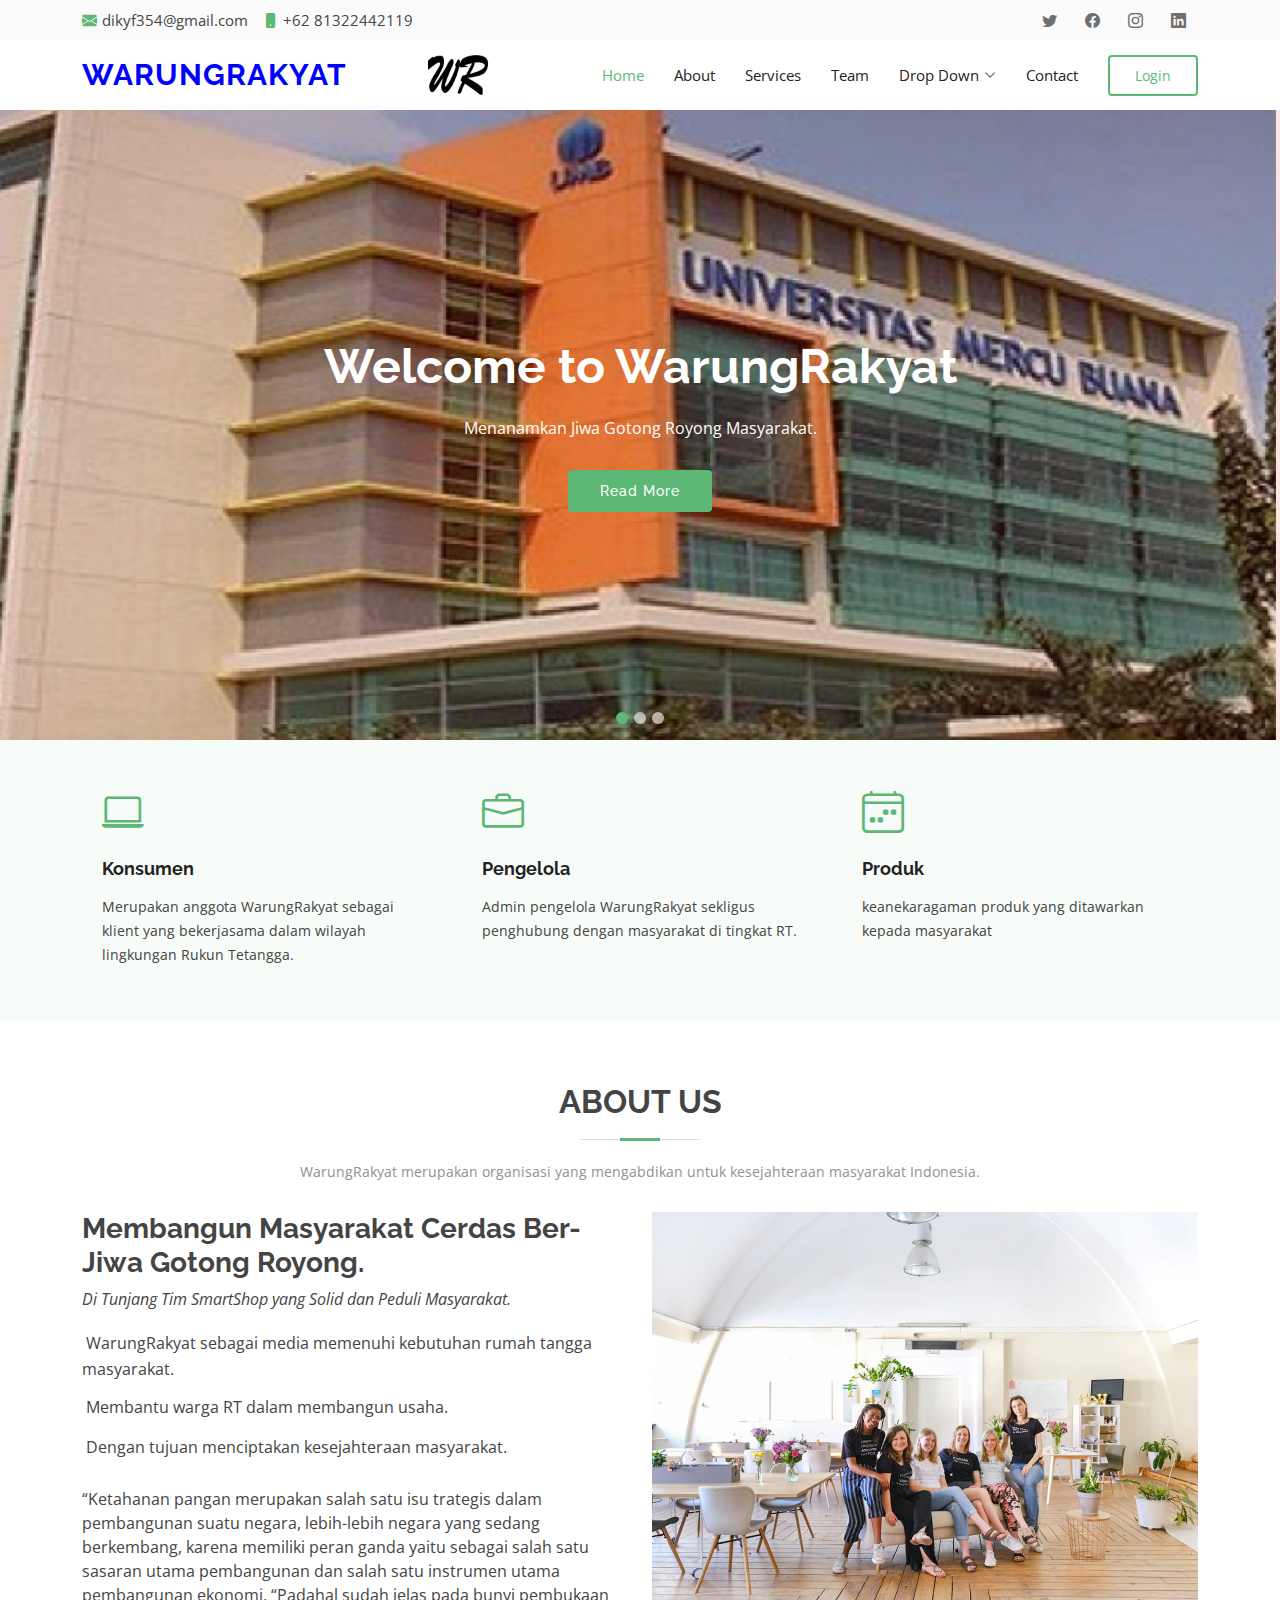
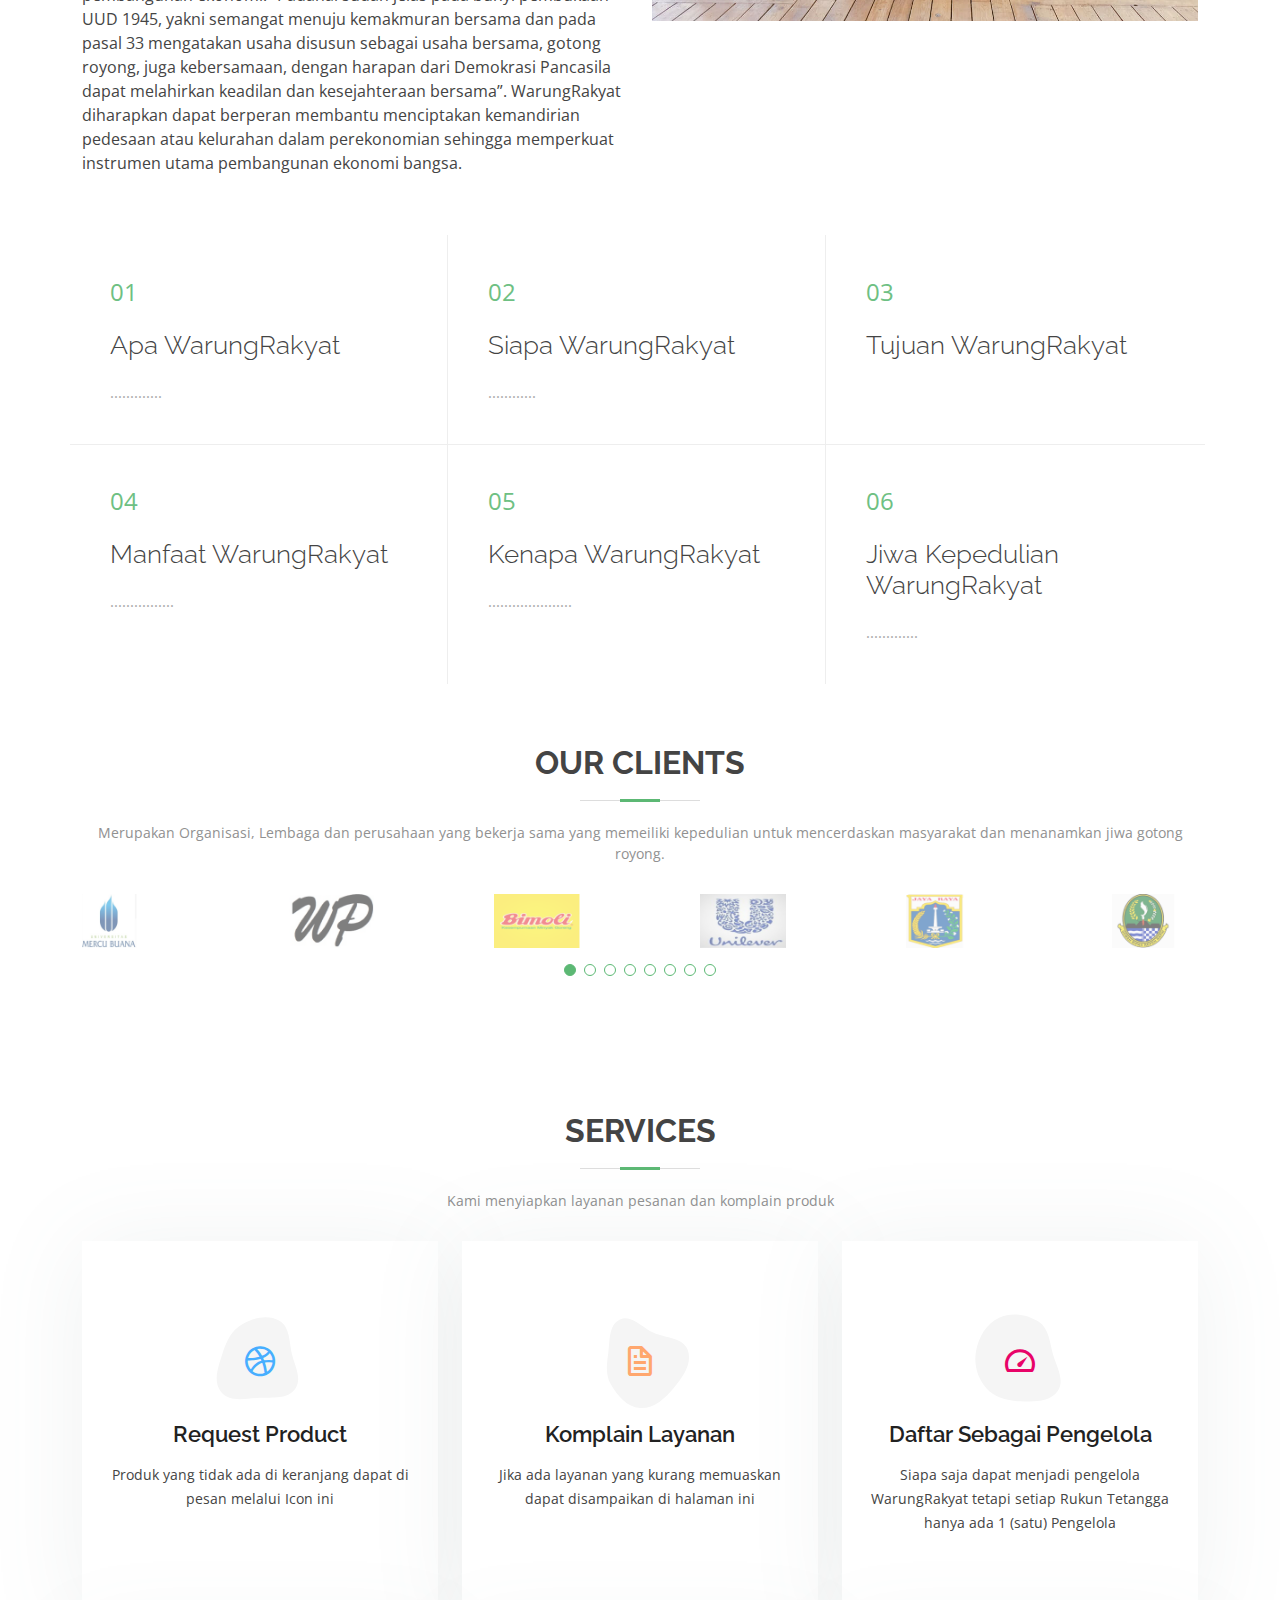
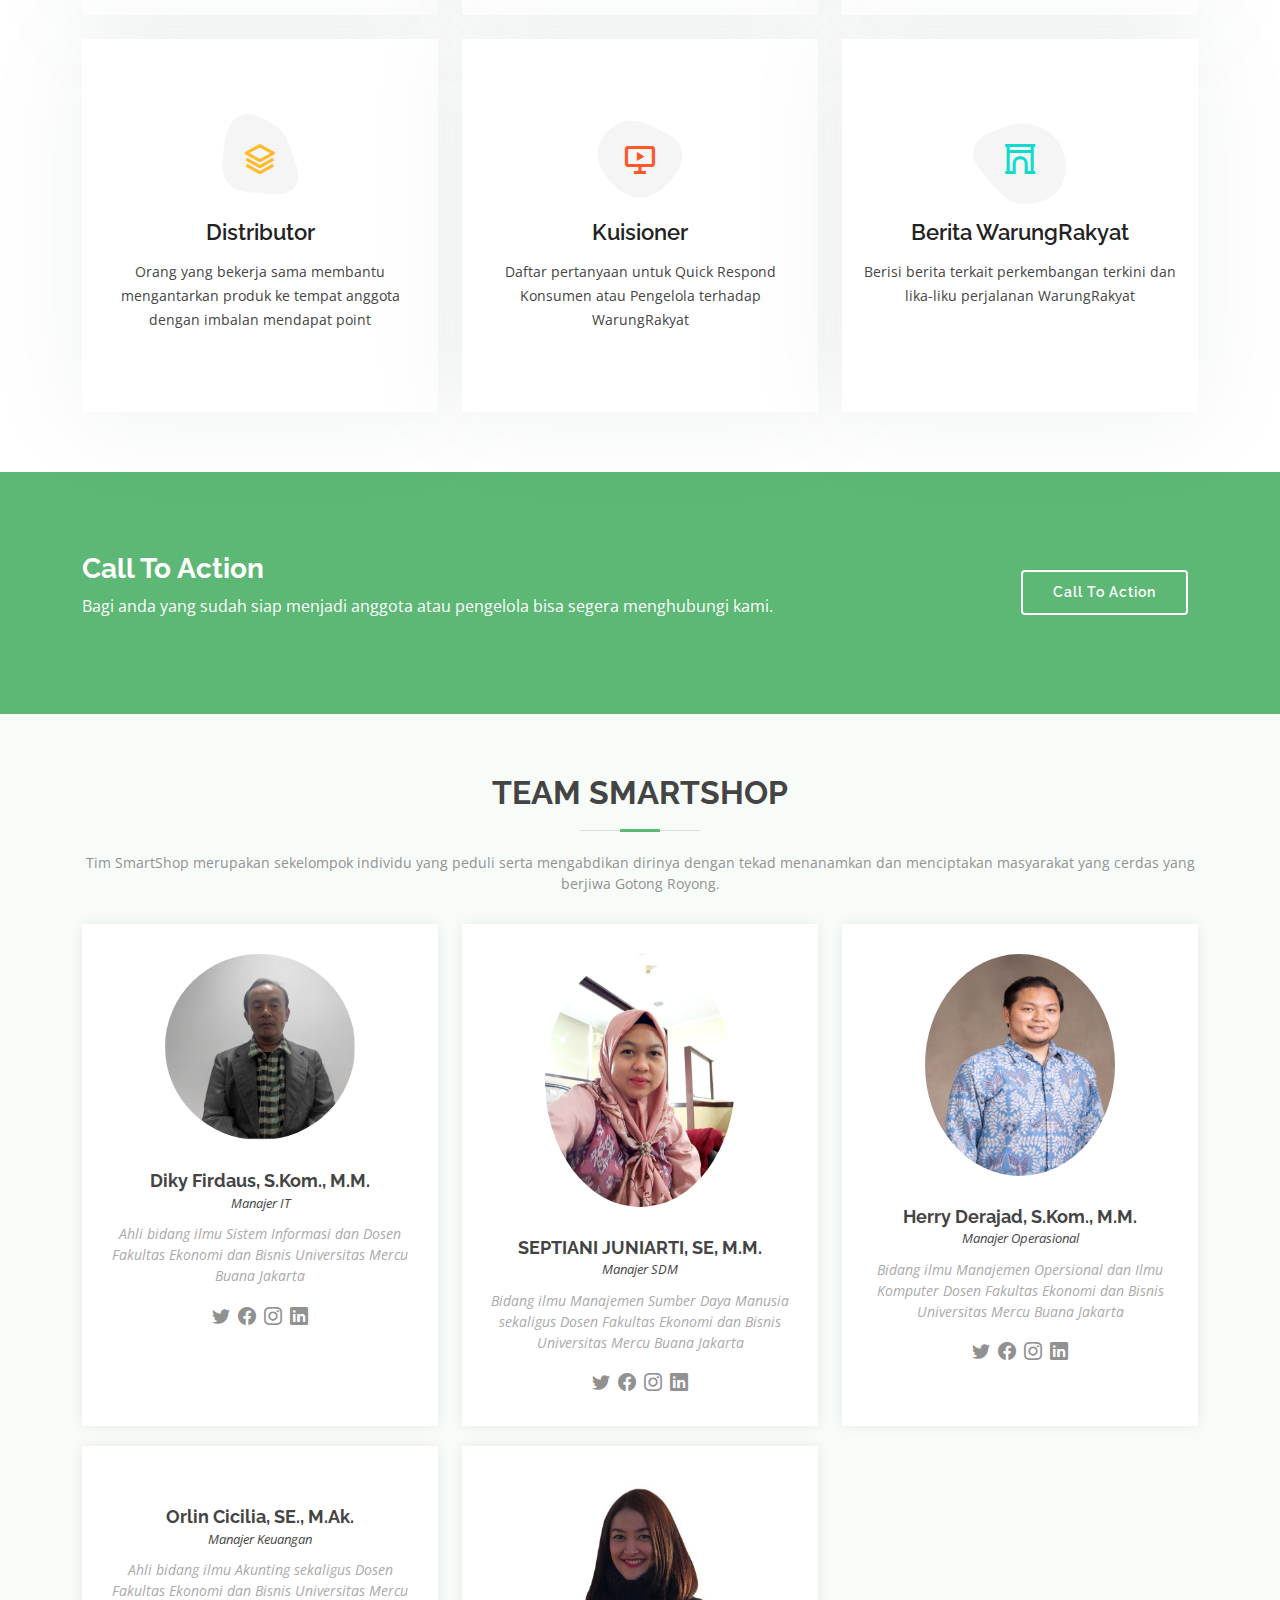
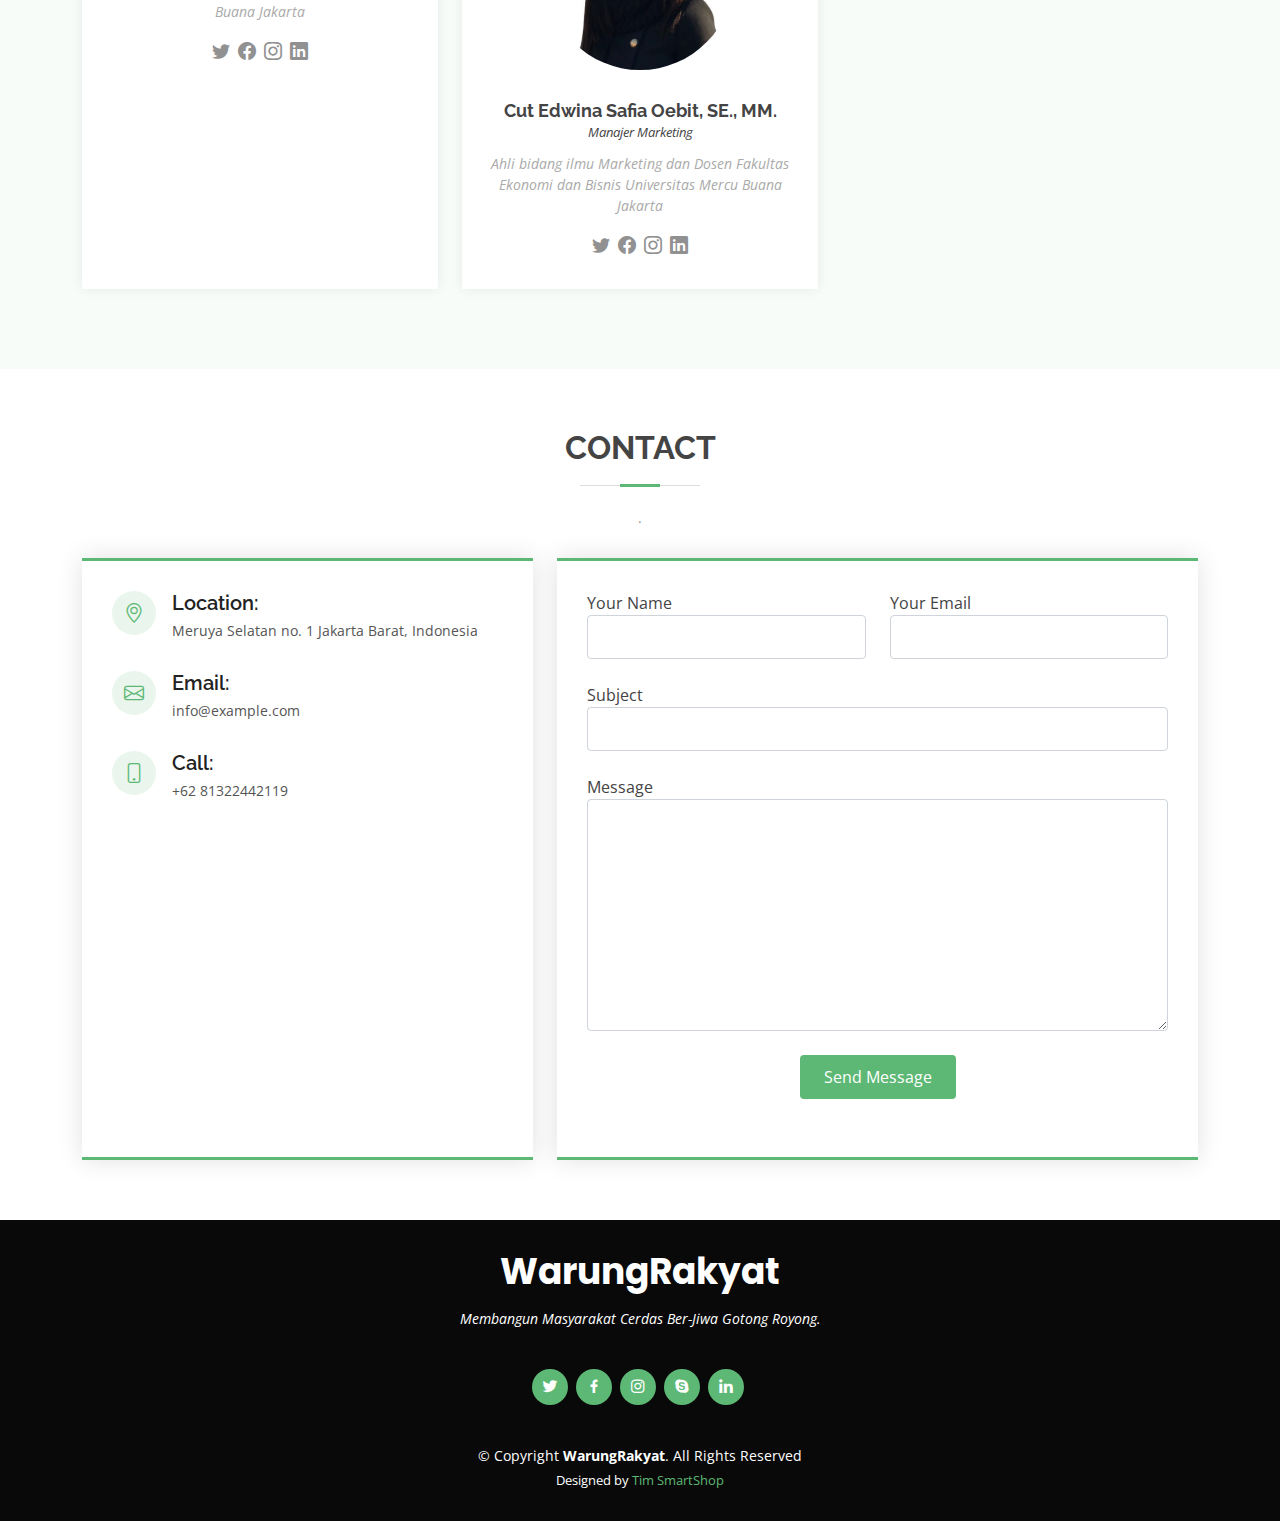
==== index.html @ f6eacdf5 "first commit" ====
<!DOCTYPE html>
<html lang="en">

<head>
  <meta charset="utf-8">
  <meta content="width=device-width, initial-scale=1.0" name="viewport">

  <title>WarungRakyat Bootstrap Template - Index</title>
  <meta content="" name="description">
  <meta content="" name="keywords">

  <!-- Favicons -->
  <link href="assets/img/logowr1.png" rel="icon">
  <link href="assets/img/apple-touch-icon.png" rel="apple-touch-icon">

  <!-- Google Fonts -->
  <link href="https://fonts.googleapis.com/css?family=Open+Sans:300,300i,400,400i,600,600i,700,700i|Raleway:300,300i,400,400i,500,500i,600,600i,700,700i|Poppins:300,300i,400,400i,500,500i,600,600i,700,700i" rel="stylesheet">

  <!-- Vendor CSS Files -->
  <link href="assets/vendor/animate.css/animate.min.css" rel="stylesheet">
  <link href="assets/vendor/bootstrap/css/bootstrap.min.css" rel="stylesheet">
  <link href="assets/vendor/bootstrap-icons/bootstrap-icons.css" rel="stylesheet">
  <link href="assets/vendor/boxicons/css/boxicons.min.css" rel="stylesheet">
  <link href="assets/vendor/glightbox/css/glightbox.min.css" rel="stylesheet">
  <link href="assets/vendor/swiper/swiper-bundle.min.css" rel="stylesheet">

  <!-- Template Main CSS File -->
  <link href="assets/css/style.css" rel="stylesheet">

  
</head>

<body>

  <!-- ======= Top Bar ======= -->
  <section id="topbar" class="d-flex align-items-center">
    <div class="container d-flex justify-content-center justify-content-md-between">
      <div class="contact-info d-flex align-items-center">
        <i class="bi bi-envelope-fill"></i><a href="mailto:contact@example.com">dikyf354@gmail.com</a>
        <i class="bi bi-phone-fill phone-icon"></i> +62 81322442119
      </div>
      <div class="social-links d-none d-md-block">
        <a href="#" class="twitter"><i class="bi bi-twitter"></i></a>
        <a href="#" class="facebook"><i class="bi bi-facebook"></i></a>
        <a href="#" class="instagram"><i class="bi bi-instagram"></i></a>
        <a href="#" class="linkedin"><i class="bi bi-linkedin"></i></i></a>
      </div>
    </div>
  </section>

  <!-- ======= Header ======= -->
  <header id="header" class="d-flex align-items-center">
    <div class="container d-flex align-items-center">

      <h1 class="logo me-auto"><a href="index.html">WarungRakyat</a></h1>
      <!-- Uncomment below if you prefer to use an image logo -->
      <a href="index.html" class="logo me-auto"><img src="assets/img/logowr1.png" alt="" class="img-fluid"></a>

      <nav id="navbar" class="navbar">
        <ul>
          <li><a class="nav-link scrollto active" href="#hero">Home</a></li>
          <li><a class="nav-link scrollto" href="#about">About</a></li>
          <li><a class="nav-link scrollto" href="#services">Services</a></li>
          
          <li><a class="nav-link scrollto" href="#team">Team</a></li>
          <li class="dropdown"><a href="#"><span>Drop Down</span> <i class="bi bi-chevron-down"></i></a>
            <ul>
              <li><a href="#">Drop Down 1</a></li>
              <li class="dropdown"><a href="#"><span>Deep Drop Down</span> <i class="bi bi-chevron-right"></i></a>
                <ul>
                  <li><a href="#">Deep Drop Down 1</a></li>
                  <li><a href="#">Deep Drop Down 2</a></li>
                  <li><a href="#">Deep Drop Down 3</a></li>
                  <li><a href="#">Deep Drop Down 4</a></li>
                  <li><a href="#">Deep Drop Down 5</a></li>
                </ul>
              </li>
              <li><a href="#">Drop Down 2</a></li>
              <li><a href="#">Drop Down 3</a></li>
              <li><a href="#">Drop Down 4</a></li>
            </ul>
          </li>
          <li><a class="nav-link scrollto" href="#contact">Contact</a></li>
          <li><a class="getstarted scrollto" href="login.php">Login</a></li>
        </ul>
        <i class="bi bi-list mobile-nav-toggle"></i>
      </nav><!-- .navbar -->

    </div>
  </header><!-- End Header -->

  <!-- ======= Hero Section ======= -->
  <section id="hero">
    <div id="heroCarousel" data-bs-interval="5000" class="carousel slide carousel-fade" data-bs-ride="carousel">

      <ol class="carousel-indicators" id="hero-carousel-indicators"></ol>

      <div class="carousel-inner" role="listbox">

        <!-- Slide 1 -->
        <div class="carousel-item active" style="background-image: url(assets/img/slide/umb.jpg)">
          <div class="carousel-container">
            <div class="container">
              <h2 class="animate__animated animate__fadeInDown">Welcome to <span>WarungRakyat</span></h2>
              <p class="animate__animated animate__fadeInUp">Menanamkan Jiwa Gotong Royong Masyarakat.</p>
              <a href="#about" class="btn-get-started animate__animated animate__fadeInUp scrollto">Read More</a>
            </div>
          </div>
        </div>

        <!-- Slide 2 -->
        <div class="carousel-item" style="background-image: url(assets/img/slide/slide-2.jpg)">
          <div class="carousel-container">
            <div class="container">
              <h2 class="animate__animated animate__fadeInDown">WarungRakyat</h2>
              <p class="animate__animated animate__fadeInUp">Membangun Ekonomi Kerakyatan Terpimpin.</p>
              <a href="#about" class="btn-get-started animate__animated animate__fadeInUp scrollto">Read More</a>
            </div>
          </div>
        </div>

        <!-- Slide 3 -->
        <div class="carousel-item" style="background-image: url(assets/img/slide/slide-3.jpg)">
          <div class="carousel-container">
            <div class="container">
              <h2 class="animate__animated animate__fadeInDown">TIM SmartShop </h2>
              <p class="animate__animated animate__fadeInUp">Kolaborasi Individu Peduli Masyarakat.</p>
              <a href="#about" class="btn-get-started animate__animated animate__fadeInUp scrollto">Read More</a>
            </div>
          </div>
        </div>

      </div>

      <a class="carousel-control-prev" href="#heroCarousel" role="button" data-bs-slide="prev">
        <span class="carousel-control-prev-icon bi bi-chevron-left" aria-hidden="true"></span>
      </a>

      <a class="carousel-control-next" href="#heroCarousel" role="button" data-bs-slide="next">
        <span class="carousel-control-next-icon bi bi-chevron-right" aria-hidden="true"></span>
      </a>

    </div>
  </section><!-- End Hero -->

  <main id="main">

    <!-- ======= Featured Services Section ======= -->
    <section id="featured-services" class="featured-services section-bg">
      <div class="container">

        <div class="row no-gutters">
          <div class="col-lg-4 col-md-6">
            <div class="icon-box">
              <div class="icon"><i class="bi bi-laptop"></i></div>
              <h4 class="title"><a href="">Konsumen</a></h4>
              <p class="description">Merupakan anggota WarungRakyat sebagai klient yang bekerjasama dalam wilayah lingkungan Rukun Tetangga.</p>
            </div>
          </div>
          <div class="col-lg-4 col-md-6">
            <div class="icon-box">
              <div class="icon"><i class="bi bi-briefcase"></i></div>
              <h4 class="title"><a href="">Pengelola</a></h4>
              <p class="description"> Admin pengelola WarungRakyat sekligus penghubung dengan masyarakat di tingkat RT.</p>
            </div>
          </div>
          <div class="col-lg-4 col-md-6">
            <div class="icon-box">
              <div class="icon"><i class="bi bi-calendar4-week"></i></div>
              <h4 class="title"><a href="">Produk</a></h4>
              <p class="description">keanekaragaman produk yang ditawarkan kepada masyarakat </p>
            </div>
          </div>
        </div>

      </div>
    </section><!-- End Featured Services Section -->

    <!-- ======= About Us Section ======= -->
    <section id="about" class="about">
      <div class="container">

        <div class="section-title">
          <h2>About Us</h2>
          <p>WarungRakyat merupakan organisasi yang mengabdikan untuk kesejahteraan masyarakat Indonesia.</p>
        </div>

        <div class="row">
          <div class="col-lg-6 order-1 order-lg-2">
            <img src="assets/img/about.jpg" class="img-fluid" alt="">
          </div>
          <div class="col-lg-6 pt-4 pt-lg-0 order-2 order-lg-1 content">
            <h3>Membangun Masyarakat Cerdas Ber-Jiwa Gotong Royong.</h3>
            <p class="fst-italic">
            Di Tunjang Tim SmartShop yang Solid dan Peduli Masyarakat.
            </p>
            <ul>
              <li><i class="bi bi-check-circled"></i> WarungRakyat sebagai media memenuhi kebutuhan rumah tangga masyarakat.</li>
              <li><i class="bi bi-check-circled"></i> Membantu warga RT dalam membangun usaha.</li>
              <li><i class="bi bi-check-circled"></i> Dengan tujuan menciptakan kesejahteraan masyarakat.</li>
            </ul>
            <p>
              “Ketahanan pangan merupakan salah satu isu trategis dalam pembangunan suatu negara, lebih-lebih negara yang sedang berkembang, karena memiliki peran ganda yaitu sebagai salah satu sasaran utama pembangunan dan salah satu instrumen utama pembangunan ekonomi. “Padahal sudah jelas pada bunyi pembukaan UUD 1945, yakni semangat menuju kemakmuran bersama dan pada pasal 33 mengatakan usaha disusun sebagai usaha bersama, gotong royong, juga kebersamaan, dengan harapan dari Demokrasi Pancasila dapat melahirkan keadilan dan kesejahteraan bersama”. 
 WarungRakyat diharapkan dapat berperan membantu menciptakan kemandirian pedesaan atau kelurahan dalam perekonomian sehingga memperkuat instrumen utama pembangunan ekonomi bangsa. 
            </p>
          </div>
        </div>

      </div>
    </section><!-- End About Us Section -->

    <!-- ======= Why Us Section ======= -->
    <section id="why-us" class="why-us">
      <div class="container">

        <div class="row no-gutters">

          <div class="col-lg-4 col-md-6 content-item">
            <span>01</span>
            <h4>Apa WarungRakyat</h4>
            <p>.............</p>
          </div>

          <div class="col-lg-4 col-md-6 content-item">
            <span>02</span>
            <h4>Siapa WarungRakyat</h4>
            <p>............</p>
          </div>

          <div class="col-lg-4 col-md-6 content-item">
            <span>03</span>
            <h4>Tujuan WarungRakyat</h4>
            <p></p>
          </div>

          <div class="col-lg-4 col-md-6 content-item">
            <span>04</span>
            <h4>Manfaat WarungRakyat</h4>
            <p>................</p>
          </div>

          <div class="col-lg-4 col-md-6 content-item">
            <span>05</span>
            <h4>Kenapa WarungRakyat</h4>
            <p>.....................</p>
          </div>

          <div class="col-lg-4 col-md-6 content-item">
            <span>06</span>
            <h4>Jiwa Kepedulian WarungRakyat</h4>
            <p>.............</p>
          </div>

        </div>

      </div>
    </section><!-- End Why Us Section -->

    <!-- ======= Our Clients Section ======= -->
    <section id="clients" class="clients">
      <div class="container">

        <div class="section-title">
          <h2>Our Clients</h2>
          <p>Merupakan Organisasi, Lembaga dan perusahaan yang bekerja sama yang memeiliki kepedulian untuk mencerdaskan masyarakat dan menanamkan jiwa gotong royong.</p>
        </div>

        <div class="clients-slider swiper">
          <div class="swiper-wrapper align-items-center">
            <div class="swiper-slide"><img src="assets/img/clients/umb.png" class="img-fluid" alt=""></div>
            <div class="swiper-slide"><img src="assets/img/clients/logowp1.png" class="img-fluid" alt=""></div>
            <div class="swiper-slide"><img src="assets/img/clients/bimoli.png" class="img-fluid" alt=""></div>
            <div class="swiper-slide"><img src="assets/img/clients/unilever.png" class="img-fluid" alt=""></div>
            <div class="swiper-slide"><img src="assets/img/clients/dki.png" class="img-fluid" alt=""></div>
            <div class="swiper-slide"><img src="assets/img/clients/jabar.png" class="img-fluid" alt=""></div>
            <div class="swiper-slide"><img src="assets/img/clients/wing.png" class="img-fluid" alt=""></div>
            <div class="swiper-slide"><img src="assets/img/clients/client-8.png" class="img-fluid" alt=""></div>
          </div>
          <div class="swiper-pagination"></div>
        </div>

      </div>
    </section><!-- End Our Clients Section -->

    <!-- ======= Services Section ======= -->
    <section id="services" class="services">
      <div class="container">

        <div class="section-title">
          <h2>Services</h2>
          <p>Kami menyiapkan layanan pesanan dan komplain produk</p>
        </div>

        <div class="row">
          <div class="col-lg-4 col-md-6 d-flex align-items-stretch" data-aos="zoom-in" data-aos-delay="100">
            <div class="icon-box iconbox-blue">
              <div class="icon">
                <svg width="100" height="100" viewBox="0 0 600 600" xmlns="http://www.w3.org/2000/svg">
                  <path stroke="none" stroke-width="0" fill="#f5f5f5" d="M300,521.0016835830174C376.1290562159157,517.8887921683347,466.0731472004068,529.7835943286574,510.70327084640275,468.03025145048787C554.3714126377745,407.6079735673963,508.03601936045806,328.9844924480964,491.2728898941984,256.3432110539036C474.5976632858925,184.082847569629,479.9380746630129,96.60480741107993,416.23090153303,58.64404602377083C348.86323505073057,18.502131276798302,261.93793281208167,40.57373210992963,193.5410806939664,78.93577620505333C130.42746243093433,114.334589627462,98.30271207620316,179.96522072025542,76.75703585869454,249.04625023123273C51.97151888228291,328.5150500222984,13.704378332031375,421.85034740162234,66.52175969318436,486.19268352777647C119.04800174914682,550.1803526380478,217.28368757567262,524.383925680826,300,521.0016835830174"></path>
                </svg>
                <i class="bx bxl-dribbble"></i>
              </div>
              <h4><a href="">Request Product</a></h4>
              <p>Produk yang tidak ada di keranjang dapat di pesan melalui Icon ini</p>
            </div>
          </div>

          <div class="col-lg-4 col-md-6 d-flex align-items-stretch mt-4 mt-md-0" data-aos="zoom-in" data-aos-delay="200">
            <div class="icon-box iconbox-orange ">
              <div class="icon">
                <svg width="100" height="100" viewBox="0 0 600 600" xmlns="http://www.w3.org/2000/svg">
                  <path stroke="none" stroke-width="0" fill="#f5f5f5" d="M300,582.0697525312426C382.5290701553225,586.8405444964366,449.9789794690241,525.3245884688669,502.5850820975895,461.55621195738473C556.606425686781,396.0723002908107,615.8543463187945,314.28637112970534,586.6730223649479,234.56875336149918C558.9533121215079,158.8439757836574,454.9685369536778,164.00468322053177,381.49747125262974,130.76875717737553C312.15926192815925,99.40240125094834,248.97055460311594,18.661163978235184,179.8680185752513,50.54337015887873C110.5421016452524,82.52863877960104,119.82277516462835,180.83849132639028,109.12597500060166,256.43424936330496C100.08760227029461,320.3096726198365,92.17705696193138,384.0621239912766,124.79988738764834,439.7174275375508C164.83382741302287,508.01625554203684,220.96474134820875,577.5009287672846,300,582.0697525312426"></path>
                </svg>
                <i class="bx bx-file"></i>
              </div>
              <h4><a href="">Komplain Layanan</a></h4>
              <p>Jika ada layanan yang kurang memuaskan dapat disampaikan di halaman ini</p>
            </div>
          </div>

          <div class="col-lg-4 col-md-6 d-flex align-items-stretch mt-4 mt-lg-0" data-aos="zoom-in" data-aos-delay="300">
            <div class="icon-box iconbox-pink">
              <div class="icon">
                <svg width="100" height="100" viewBox="0 0 600 600" xmlns="http://www.w3.org/2000/svg">
                  <path stroke="none" stroke-width="0" fill="#f5f5f5" d="M300,541.5067337569781C382.14930387511276,545.0595476570109,479.8736841581634,548.3450877840088,526.4010558755058,480.5488172755941C571.5218469581645,414.80211281144784,517.5187510058486,332.0715597781072,496.52539010469104,255.14436215662573C477.37192572678356,184.95920475031193,473.57363656557914,105.61284051026155,413.0603344069578,65.22779650032875C343.27470386102294,18.654635553484475,251.2091493199835,5.337323636656869,175.0934190732945,40.62881213300186C97.87086631185822,76.43348514350839,51.98124368387456,156.15599469081315,36.44837278890362,239.84606092416172C21.716077023791087,319.22268207091537,43.775223500013084,401.1760424656574,96.891909868211,461.97329694683043C147.22146801428983,519.5804099606455,223.5754009179313,538.201503339737,300,541.5067337569781"></path>
                </svg>
                <i class="bx bx-tachometer"></i>
              </div>
              <h4><a href="">Daftar Sebagai Pengelola</a></h4>
              <p>Siapa saja dapat menjadi pengelola WarungRakyat tetapi setiap Rukun Tetangga hanya ada 1 (satu) Pengelola</p>
            </div>
          </div>

          <div class="col-lg-4 col-md-6 d-flex align-items-stretch mt-4" data-aos="zoom-in" data-aos-delay="100">
            <div class="icon-box iconbox-yellow">
              <div class="icon">
                <svg width="100" height="100" viewBox="0 0 600 600" xmlns="http://www.w3.org/2000/svg">
                  <path stroke="none" stroke-width="0" fill="#f5f5f5" d="M300,503.46388370962813C374.79870501325706,506.71871716319447,464.8034551963731,527.1746412648533,510.4981551193396,467.86667711651364C555.9287308511215,408.9015244558933,512.6030010748507,327.5744911775523,490.211057578863,256.5855673507754C471.097692560561,195.9906835881958,447.69079081568157,138.11976852964426,395.19560036434837,102.3242989838813C329.3053358748298,57.3949838291264,248.02791733380457,8.279543830951368,175.87071277845988,42.242879143198664C103.41431057327972,76.34704239035025,93.79494320519305,170.9812938413882,81.28167332365135,250.07896920659033C70.17666984294237,320.27484674793965,64.84698225790005,396.69656628748305,111.28512138212992,450.4950937839243C156.20124167950087,502.5303643271138,231.32542653798444,500.4755392045468,300,503.46388370962813"></path>
                </svg>
                <i class="bx bx-layer"></i>
              </div>
              <h4><a href="">Distributor</a></h4>
              <p>Orang yang bekerja sama membantu mengantarkan produk ke tempat anggota dengan imbalan mendapat point</p>
            </div>
          </div>

          <div class="col-lg-4 col-md-6 d-flex align-items-stretch mt-4" data-aos="zoom-in" data-aos-delay="200">
            <div class="icon-box iconbox-red">
              <div class="icon">
                <svg width="100" height="100" viewBox="0 0 600 600" xmlns="http://www.w3.org/2000/svg">
                  <path stroke="none" stroke-width="0" fill="#f5f5f5" d="M300,532.3542879108572C369.38199826031484,532.3153073249985,429.10787420159085,491.63046689027357,474.5244479745417,439.17860296908856C522.8885846962883,383.3225815378663,569.1668002868075,314.3205725914397,550.7432151929288,242.7694973846089C532.6665558377875,172.5657663291529,456.2379748765914,142.6223662098291,390.3689995646985,112.34683881706744C326.66090330228417,83.06452184765237,258.84405631176094,53.51806209861945,193.32584062364296,78.48882559362697C121.61183558270385,105.82097193414197,62.805066853699245,167.19869350419734,48.57481801355237,242.6138429142374C34.843463184063346,315.3850353017275,76.69343916112496,383.4422959591041,125.22947124332185,439.3748458443577C170.7312796277747,491.8107796887764,230.57421082200815,532.3932930995766,300,532.3542879108572"></path>
                </svg>
                <i class="bx bx-slideshow"></i>
              </div>
              <h4><a href="">Kuisioner</a></h4>
              <p>Daftar pertanyaan untuk Quick Respond Konsumen atau Pengelola terhadap WarungRakyat</p>
            </div>
          </div>

          <div class="col-lg-4 col-md-6 d-flex align-items-stretch mt-4" data-aos="zoom-in" data-aos-delay="300">
            <div class="icon-box iconbox-teal">
              <div class="icon">
                <svg width="100" height="100" viewBox="0 0 600 600" xmlns="http://www.w3.org/2000/svg">
                  <path stroke="none" stroke-width="0" fill="#f5f5f5" d="M300,566.797414625762C385.7384707136149,576.1784315230908,478.7894351017131,552.8928747891023,531.9192734346935,484.94944893311C584.6109503024035,417.5663521118492,582.489472248146,322.67544863468447,553.9536738515405,242.03673114598146C529.1557734026468,171.96086150256528,465.24506316201064,127.66468636344209,395.9583748389544,100.7403814666027C334.2173773831606,76.7482773500951,269.4350130405921,84.62216499799875,207.1952322260088,107.2889140133804C132.92018162631612,134.33871894543012,41.79353780512637,160.00259165414826,22.644507872594943,236.69541883565114C3.319112789854554,314.0945973066697,72.72355303640163,379.243833228382,124.04198916343866,440.3218312028393C172.9286146004772,498.5055451809895,224.45579914871206,558.5317968840102,300,566.797414625762"></path>
                </svg>
                <i class="bx bx-arch"></i>
              </div>
              <h4><a href="">Berita WarungRakyat</a></h4>
              <p>Berisi berita terkait perkembangan terkini dan lika-liku perjalanan WarungRakyat</p>
            </div>
          </div>

        </div>

      </div>
    </section><!-- End Services Section -->

    <!-- ======= Cta Section ======= -->
    <section id="cta" class="cta">
      <div class="container">

        <div class="row">
          <div class="col-lg-9 text-center text-lg-start">
            <h3>Call To Action</h3>
            <p> Bagi anda yang sudah siap menjadi anggota atau pengelola bisa segera menghubungi kami.</p>
          </div>
          <div class="col-lg-3 cta-btn-container text-center">
            <a class="cta-btn align-middle" href="#">Call To Action</a>
          </div>
        </div>

      </div>
    </section><!-- End Cta Section -->

   

    <!-- ======= Team Section ======= -->
    <section id="team" class="team section-bg">
      <div class="container">

        <div class="section-title">
          <h2>Team SmartShop</h2>
          <p>Tim SmartShop merupakan sekelompok individu yang peduli serta mengabdikan dirinya dengan tekad menanamkan dan menciptakan masyarakat yang cerdas yang berjiwa Gotong Royong.</p>
        </div>
		<div class="row">
        <div class="col-lg-4 col-md-6 d-flex align-items-stretch">
            <div class="member">
              <img src="assets/img/team/diky.jpg" alt="">
              <h4>Diky Firdaus, S.Kom., M.M.</h4>
              <span>Manajer IT</span>
              <p>
               Ahli bidang ilmu Sistem Informasi dan Dosen Fakultas Ekonomi dan Bisnis Universitas Mercu Buana Jakarta
              </p>
              <div class="social">
                <a href=""><i class="bi bi-twitter"></i></a>
                <a href=""><i class="bi bi-facebook"></i></a>
                <a href=""><i class="bi bi-instagram"></i></a>
                <a href=""><i class="bi bi-linkedin"></i></a>
              </div>
            </div>
          </div>
		  
		
          <div class="col-lg-4 col-md-6 d-flex align-items-stretch">
            <div class="member">
              <img src="assets/img/team/septi.jpg" alt="">
              <h4>SEPTIANI JUNIARTI, SE, M.M. </h4>
              <span>Manajer SDM</span>
              <p>
                Bidang ilmu Manajemen Sumber Daya Manusia sekaligus Dosen Fakultas Ekonomi dan Bisnis Universitas Mercu Buana Jakarta
              </p>
              <div class="social">
                <a href=""><i class="bi bi-twitter"></i></a>
                <a href=""><i class="bi bi-facebook"></i></a>
                <a href=""><i class="bi bi-instagram"></i></a>
                <a href=""><i class="bi bi-linkedin"></i></a>
              </div>
            </div>
          </div>

          <div class="col-lg-4 col-md-6 d-flex align-items-stretch">
            <div class="member">
              <img src="assets/img/team/hery.jpg" alt="">
              <h4>Herry Derajad, S.Kom., M.M.</h4>
              <span>Manajer Operasional</span>
              <p>
                Bidang ilmu Manajemen Opersional dan Ilmu Komputer Dosen Fakultas Ekonomi dan Bisnis Universitas Mercu Buana Jakarta
              </p>
              <div class="social">
                <a href=""><i class="bi bi-twitter"></i></a>
                <a href=""><i class="bi bi-facebook"></i></a>
                <a href=""><i class="bi bi-instagram"></i></a>
                <a href=""><i class="bi bi-linkedin"></i></a>
              </div>
            </div>
          </div>

          <div class="col-lg-4 col-md-6 d-flex align-items-stretch">
            <div class="member">
              <img src="assets/img/team/orlin.jpg" alt="">
              <h4>Orlin Cicilia, SE., M.Ak.</h4>
              <span>Manajer Keuangan</span>
              <p>
               Ahli bidang ilmu Akunting sekaligus Dosen Fakultas Ekonomi dan Bisnis Universitas Mercu Buana Jakarta
              </p>
              <div class="social">
                <a href=""><i class="bi bi-twitter"></i></a>
                <a href=""><i class="bi bi-facebook"></i></a>
                <a href=""><i class="bi bi-instagram"></i></a>
                <a href=""><i class="bi bi-linkedin"></i></a>
              </div>
            </div>
          </div>
		  
		  <div class="col-lg-4 col-md-6 d-flex align-items-stretch">
            <div class="member">
              <img src="assets/img/team/cut.jpg" alt="">
              <h4>Cut Edwina Safia Oebit, SE., MM.</h4>
              <span>Manajer Marketing</span>
              <p>
               Ahli bidang ilmu Marketing dan Dosen Fakultas Ekonomi dan Bisnis Universitas Mercu Buana Jakarta
              </p>
              <div class="social">
                <a href=""><i class="bi bi-twitter"></i></a>
                <a href=""><i class="bi bi-facebook"></i></a>
                <a href=""><i class="bi bi-instagram"></i></a>
                <a href=""><i class="bi bi-linkedin"></i></a>
              </div>
            </div>
          </div>

        </div>

      </div>
    </section><!-- End Team Section -->

    <!-- ======= Contact Section ======= -->
    <section id="contact" class="contact">
      <div class="container">

        <div class="section-title">
          <h2>Contact</h2>
          <p>.</p>
        </div>

        <div class="row">

          <div class="col-lg-5 d-flex align-items-stretch">
            <div class="info">
              <div class="address">
                <i class="bi bi-geo-alt"></i>
                <h4>Location:</h4>
                <p>Meruya Selatan no. 1 Jakarta Barat, Indonesia</p>
              </div>

              <div class="email">
                <i class="bi bi-envelope"></i>
                <h4>Email:</h4>
                <p>info@example.com</p>
              </div>

              <div class="phone">
                <i class="bi bi-phone"></i>
                <h4>Call:</h4>
                <p>+62 81322442119</p>
              </div>

              <iframe src="https://www.google.com/maps/embed?pb=!1m14!1m8!1m3!1d12097.433213460943!2d-74.0062269!3d40.7101282!3m2!1i1024!2i768!4f13.1!3m3!1m2!1s0x0%3A0xb89d1fe6bc499443!2sDowntown+Conference+Center!5e0!3m2!1smk!2sbg!4v1539943755621" frameborder="0" style="border:0; width: 100%; height: 290px;" allowfullscreen></iframe>
            </div>

          </div>

          <div class="col-lg-7 mt-5 mt-lg-0 d-flex align-items-stretch">
            <form action="forms/contact.php" method="post" role="form" class="php-email-form">
              <div class="row">
                <div class="form-group col-md-6">
                  <label for="name">Your Name</label>
                  <input type="text" name="name" class="form-control" id="name" required>
                </div>
                <div class="form-group col-md-6 mt-3 mt-md-0">
                  <label for="name">Your Email</label>
                  <input type="email" class="form-control" name="email" id="email" required>
                </div>
              </div>
              <div class="form-group mt-3">
                <label for="name">Subject</label>
                <input type="text" class="form-control" name="subject" id="subject" required>
              </div>
              <div class="form-group mt-3">
                <label for="name">Message</label>
                <textarea class="form-control" name="message" rows="10" required></textarea>
              </div>
              <div class="my-3">
                <div class="loading">Loading</div>
                <div class="error-message"></div>
                <div class="sent-message">Your message has been sent. Thank you!</div>
              </div>
              <div class="text-center"><button type="submit">Send Message</button></div>
            </form>
          </div>

        </div>

      </div>
    </section><!-- End Contact Section -->

  </main><!-- End #main -->

  <!-- ======= Footer ======= -->
  <footer id="footer">
    <div class="container">
      <h3>WarungRakyat</h3>
      <p>Membangun Masyarakat Cerdas Ber-Jiwa Gotong Royong.</p>
      <div class="social-links">
        <a href="#" class="twitter"><i class="bx bxl-twitter"></i></a>
        <a href="#" class="facebook"><i class="bx bxl-facebook"></i></a>
        <a href="#" class="instagram"><i class="bx bxl-instagram"></i></a>
        <a href="#" class="google-plus"><i class="bx bxl-skype"></i></a>
        <a href="#" class="linkedin"><i class="bx bxl-linkedin"></i></a>
      </div>
      <div class="copyright">
        &copy; Copyright <strong><span>WarungRakyat</span></strong>. All Rights Reserved
      </div>
      <div class="credits">
        
        Designed by <a href="#team">Tim SmartShop</a>
      </div>
    </div>
  </footer><!-- End Footer -->

  <a href="#" class="back-to-top d-flex align-items-center justify-content-center"><i class="bi bi-arrow-up-short"></i></a>

  <!-- Vendor JS Files -->
  <script src="assets/vendor/bootstrap/js/bootstrap.bundle.min.js"></script>
  <script src="assets/vendor/glightbox/js/glightbox.min.js"></script>
  <script src="assets/vendor/isotope-layout/isotope.pkgd.min.js"></script>
  <script src="assets/vendor/swiper/swiper-bundle.min.js"></script>
  <script src="assets/vendor/php-email-form/validate.js"></script>

  <!-- Template Main JS File -->
  <script src="assets/js/main.js"></script>

</body>

</html>
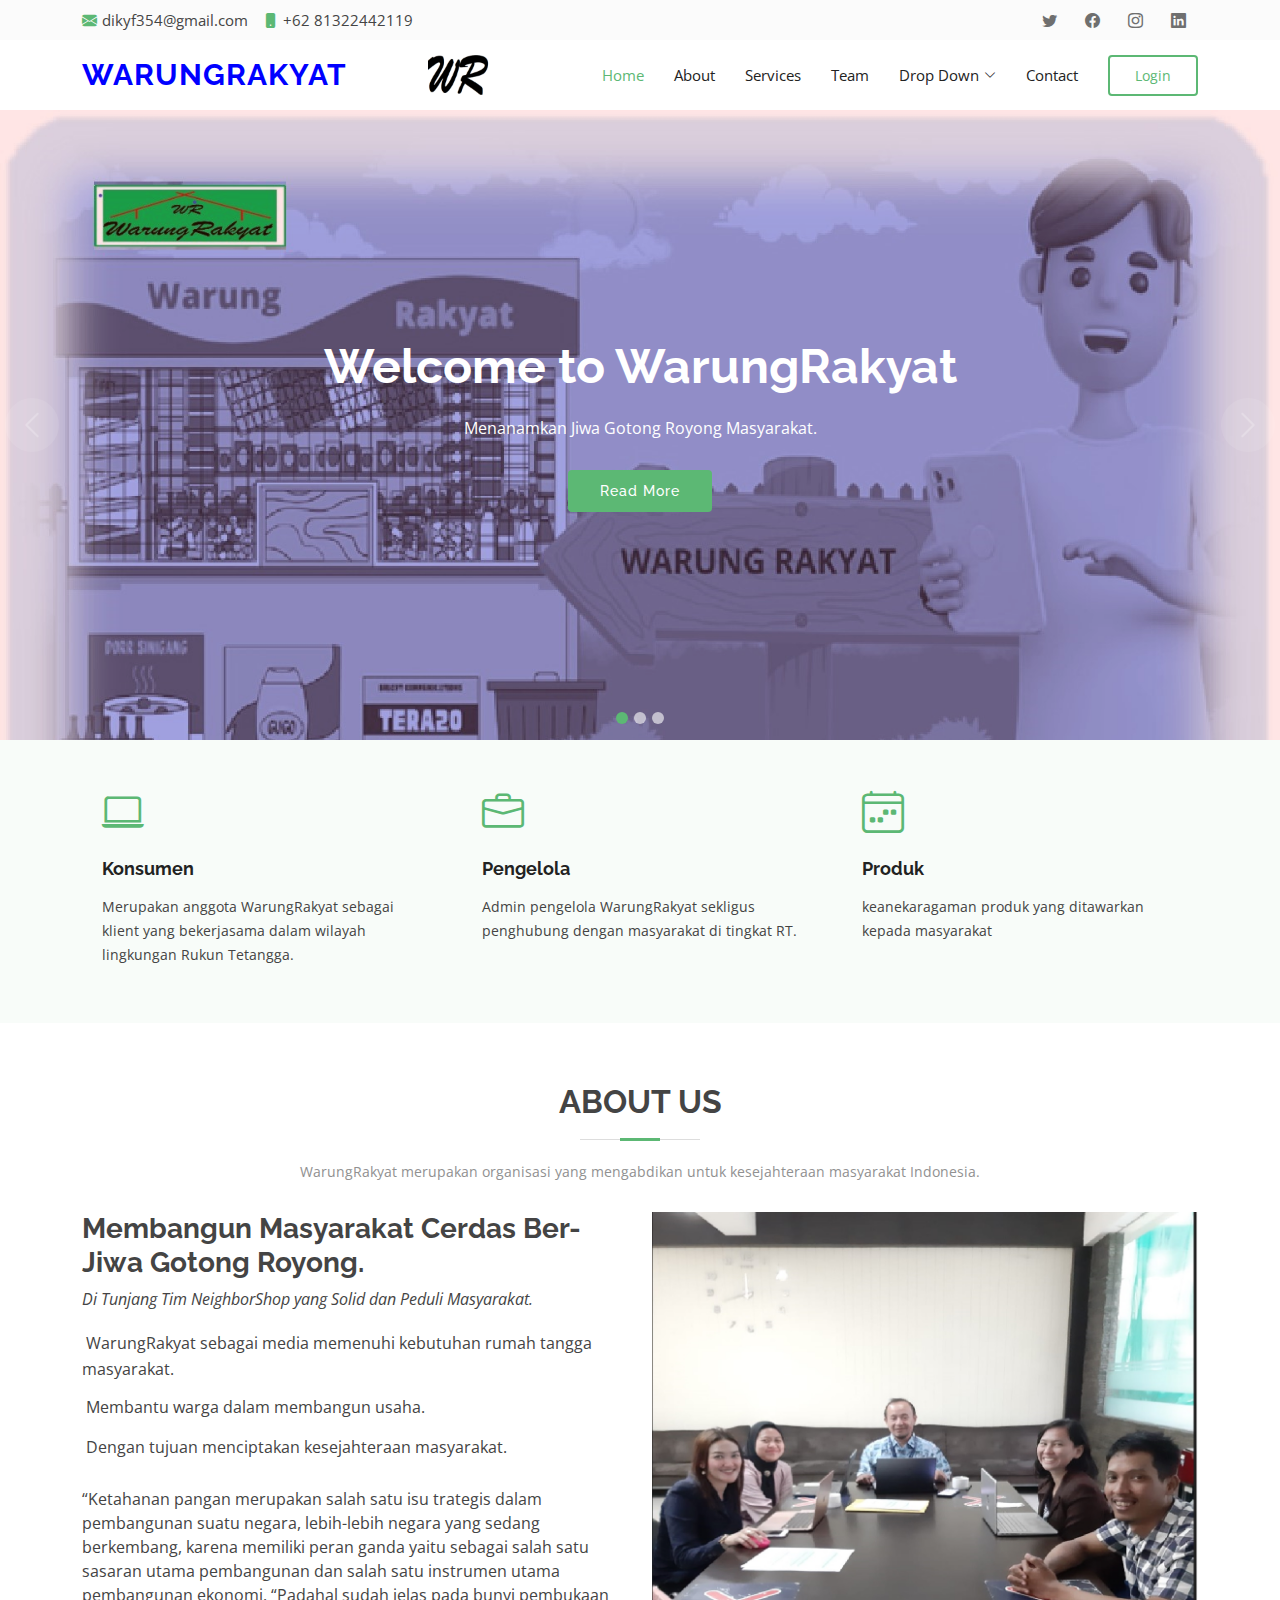
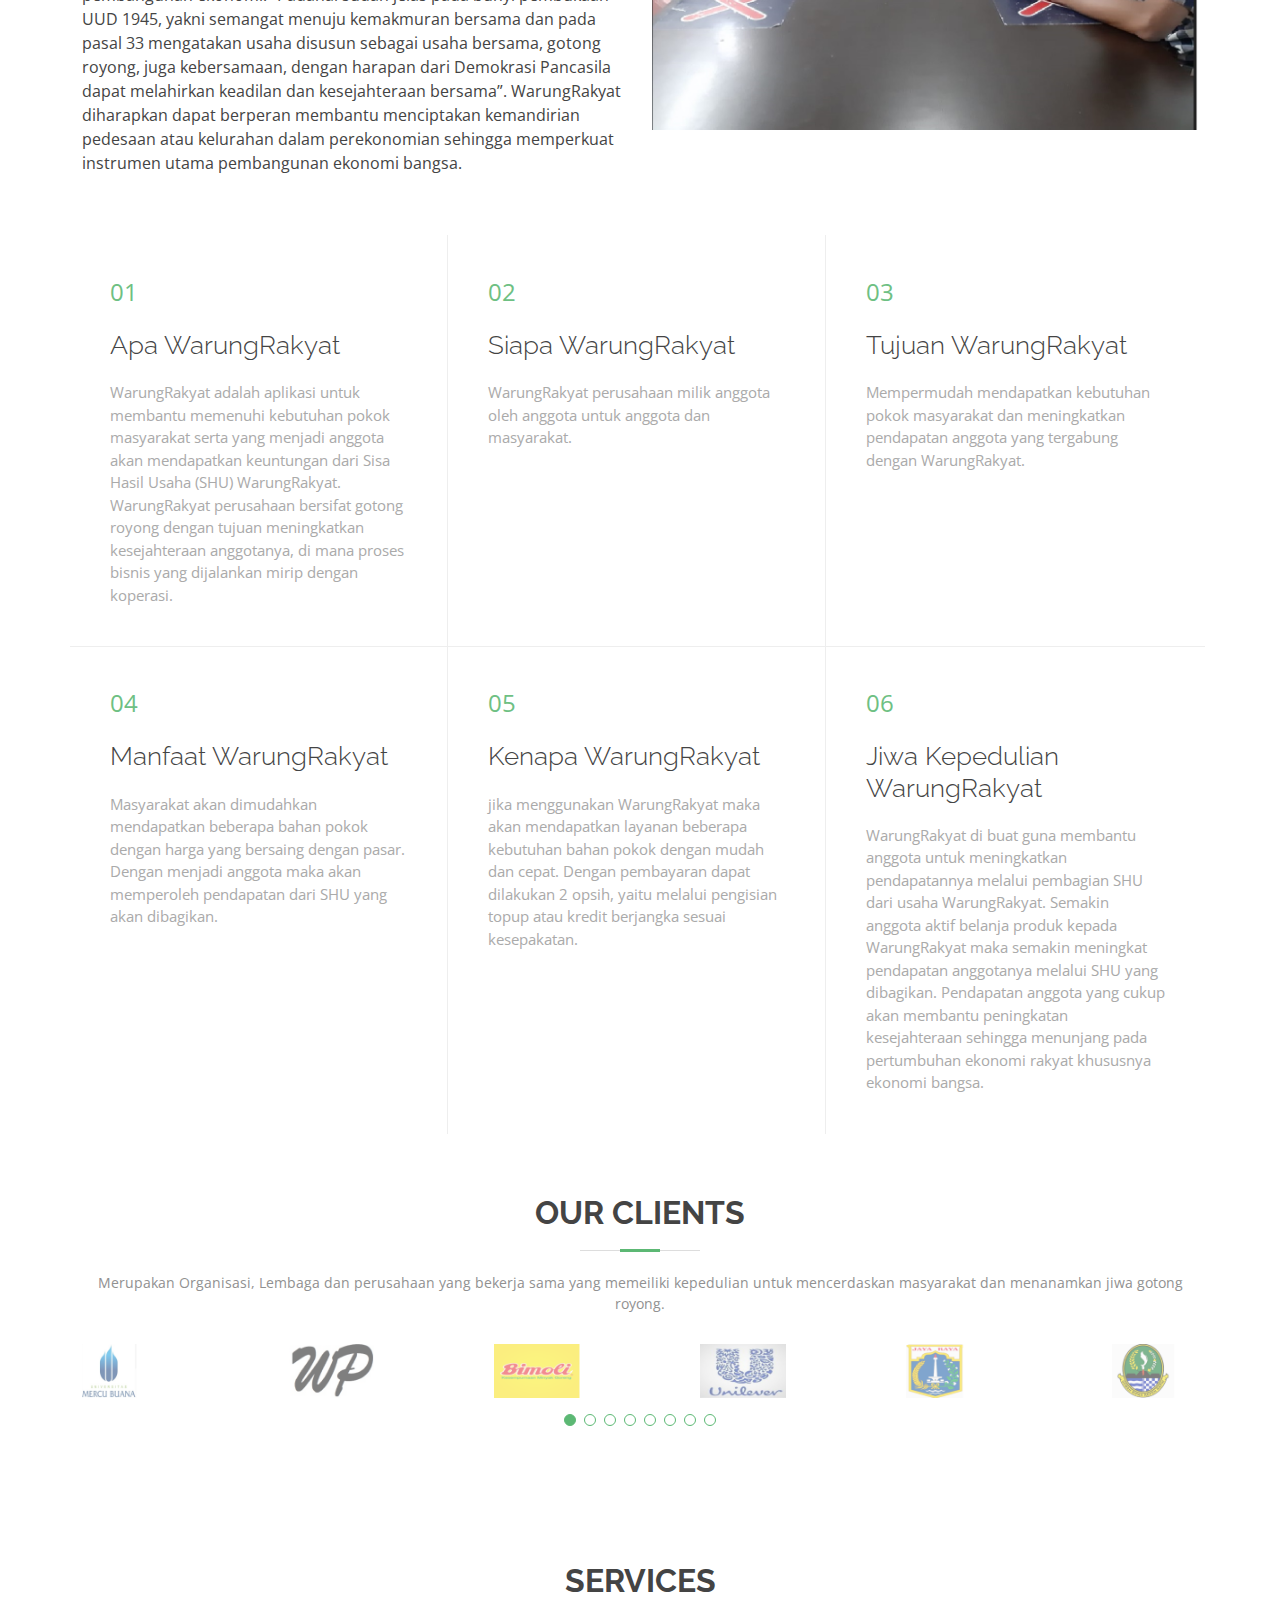
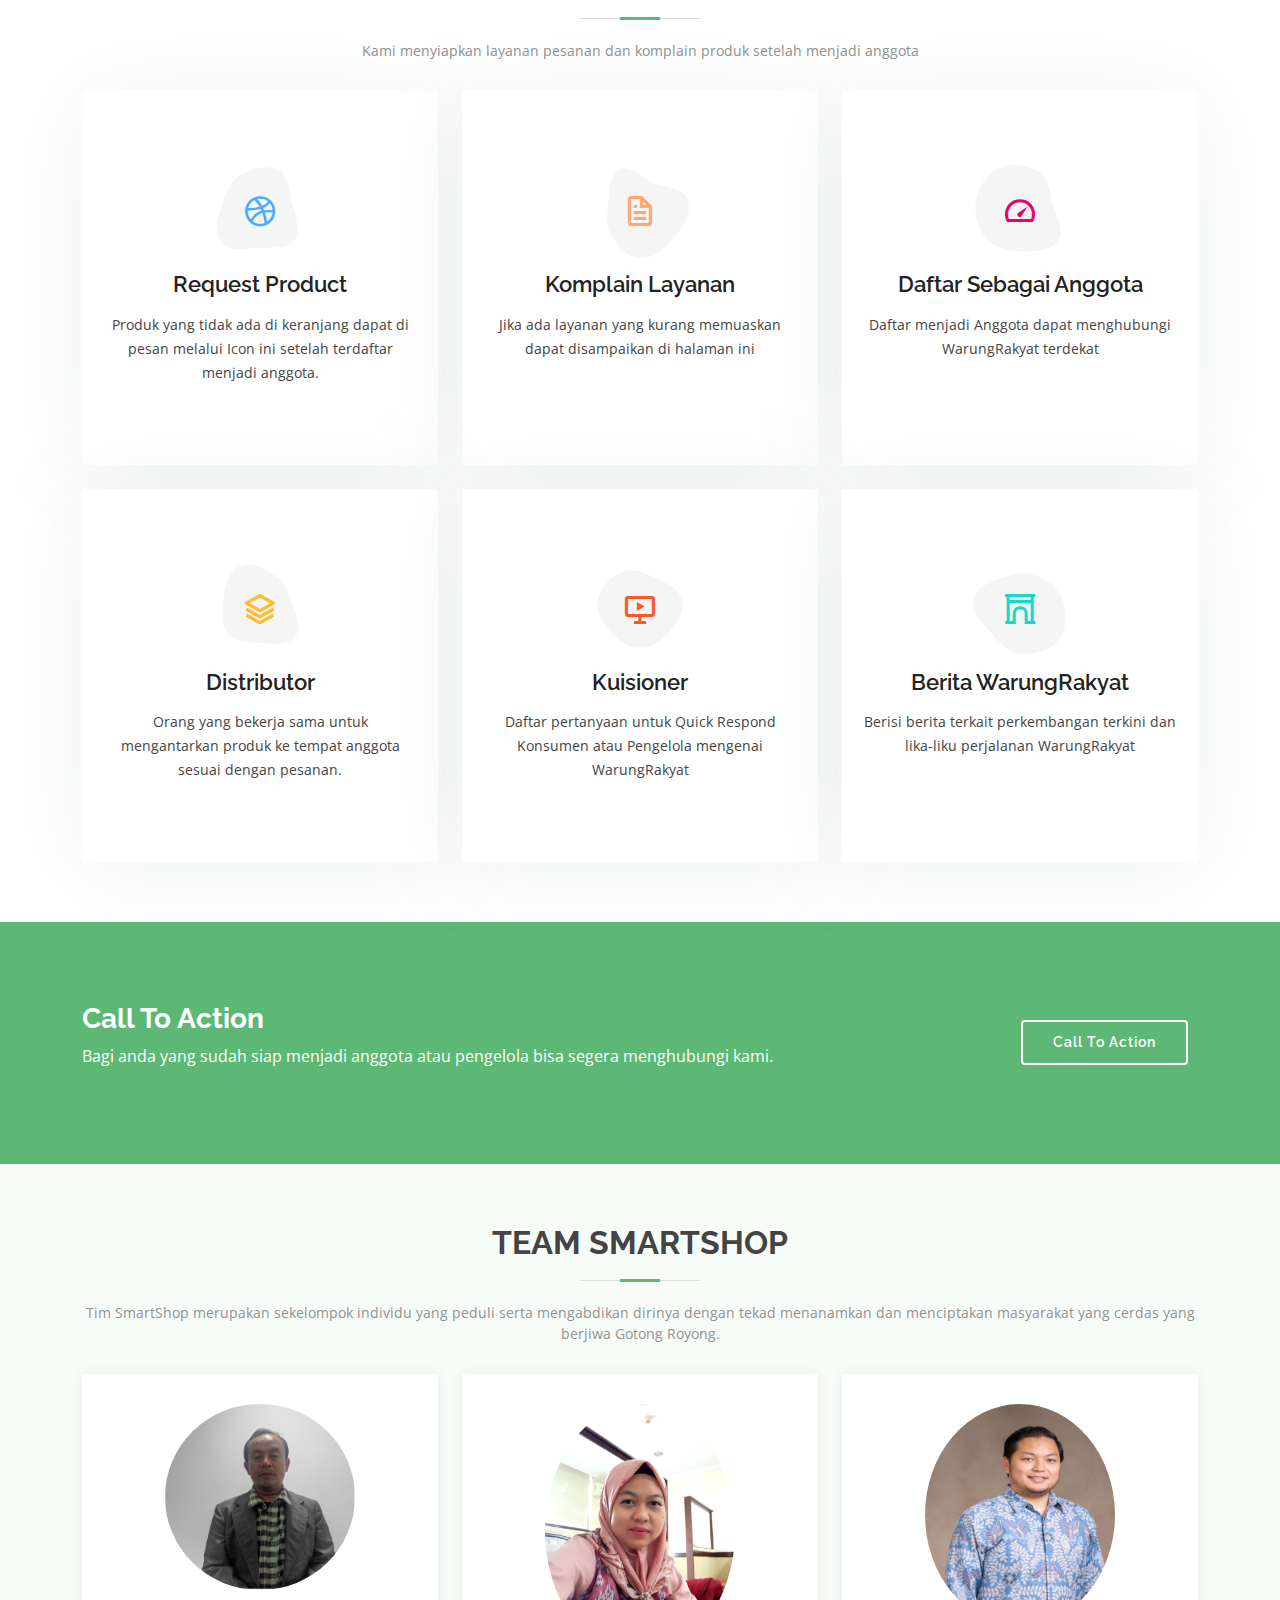
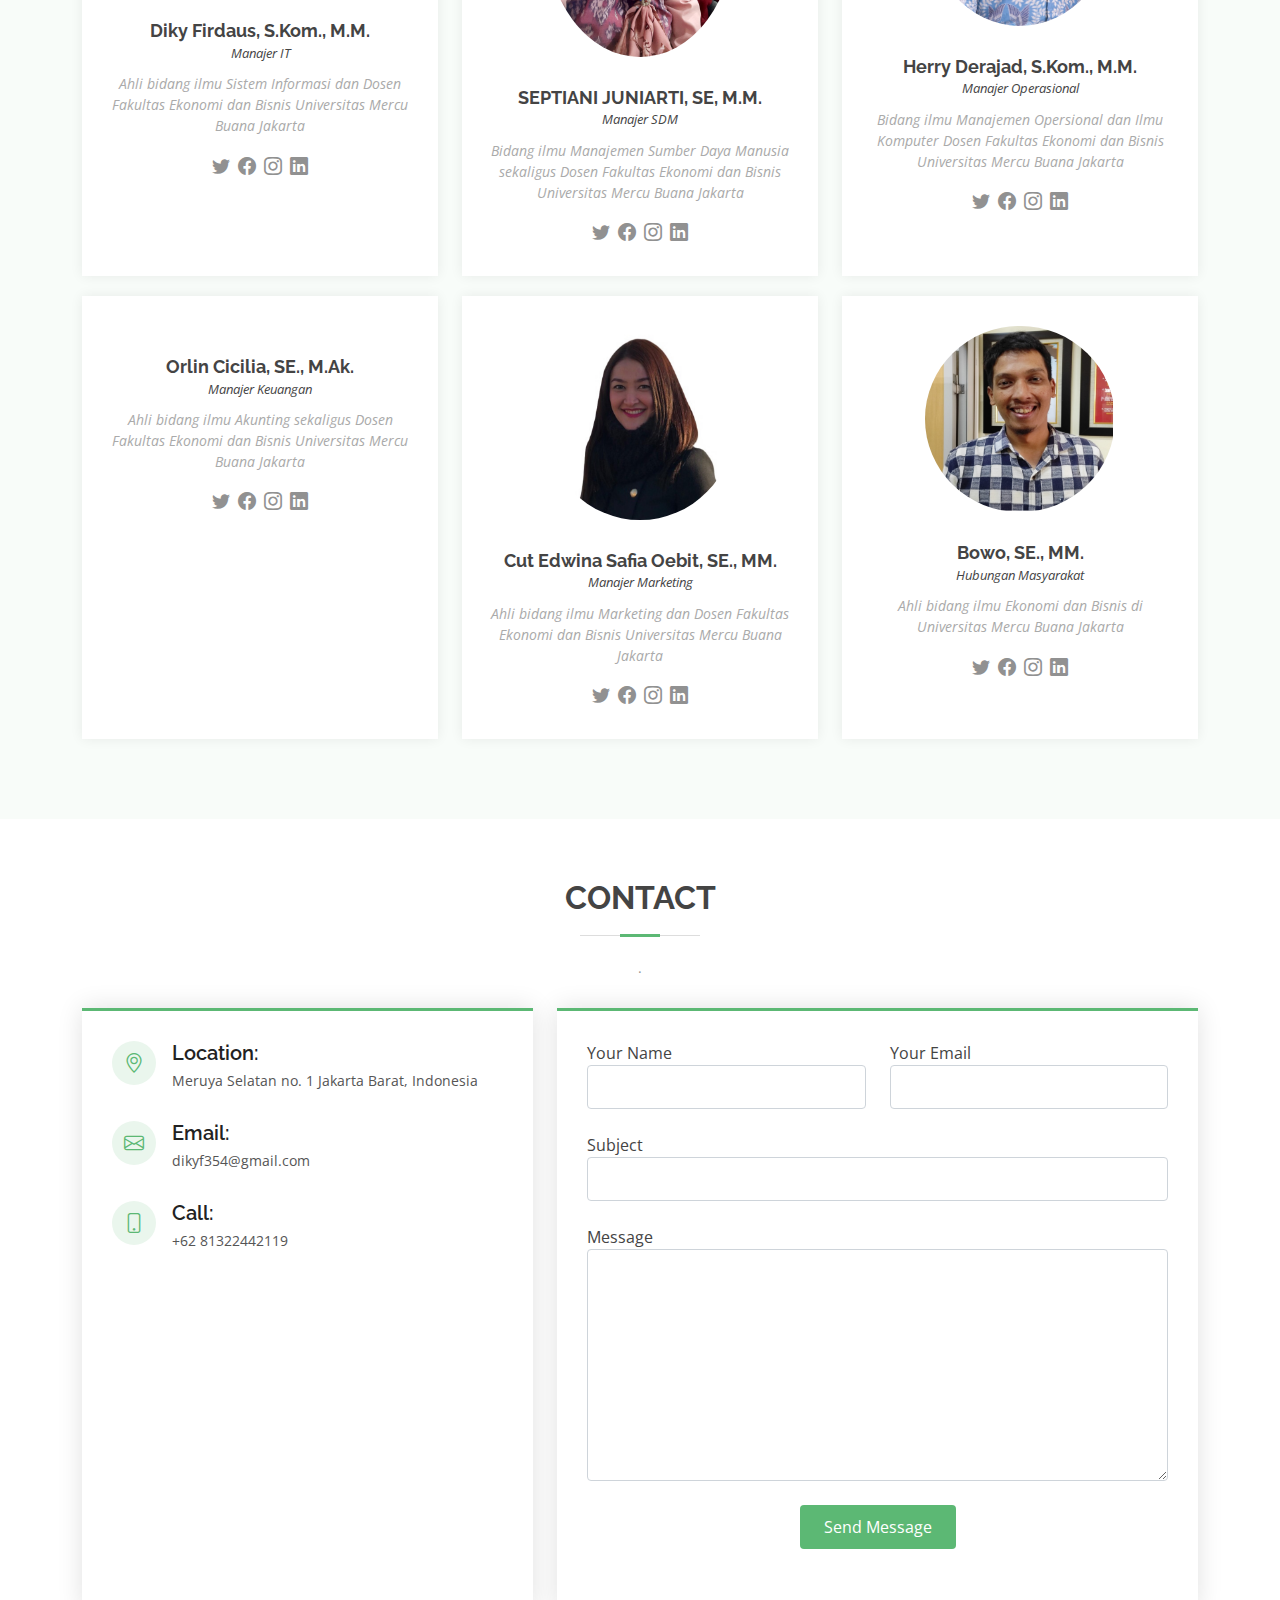
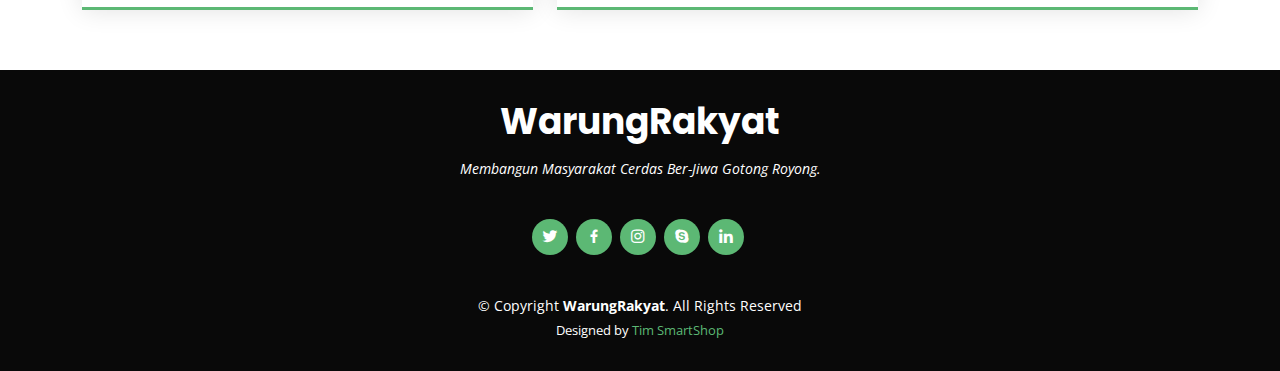
==== commit 3b552f98: "merubah file index ke html" ====
--- a/index.html
+++ b/index.html
@@ -54,7 +54,7 @@
 
       <h1 class="logo me-auto"><a href="index.html">WarungRakyat</a></h1>
       <!-- Uncomment below if you prefer to use an image logo -->
-      <a href="index.html" class="logo me-auto"><img src="assets/img/logowr1.png" alt="" class="img-fluid"></a>
+      <a href="index.php" class="logo me-auto"><img src="assets/img/logowr1.png" alt="" class="img-fluid"></a>
 
       <nav id="navbar" class="navbar">
         <ul>
@@ -98,7 +98,7 @@
       <div class="carousel-inner" role="listbox">
 
         <!-- Slide 1 -->
-        <div class="carousel-item active" style="background-image: url(assets/img/slide/umb.jpg)">
+        <div class="carousel-item active" style="background-image: url(assets/img/slide/wr1.jpg)">
           <div class="carousel-container">
             <div class="container">
               <h2 class="animate__animated animate__fadeInDown">Welcome to <span>WarungRakyat</span></h2>
@@ -109,7 +109,7 @@
         </div>
 
         <!-- Slide 2 -->
-        <div class="carousel-item" style="background-image: url(assets/img/slide/slide-2.jpg)">
+        <div class="carousel-item" style="background-image: url(assets/img/slide/etalase.jpg)">
           <div class="carousel-container">
             <div class="container">
               <h2 class="animate__animated animate__fadeInDown">WarungRakyat</h2>
@@ -120,10 +120,10 @@
         </div>
 
         <!-- Slide 3 -->
-        <div class="carousel-item" style="background-image: url(assets/img/slide/slide-3.jpg)">
+        <div class="carousel-item" style="background-image: url(assets/img/slide/tim.jpg)">
           <div class="carousel-container">
             <div class="container">
-              <h2 class="animate__animated animate__fadeInDown">TIM SmartShop </h2>
+              <h2 class="animate__animated animate__fadeInDown">TIM NeighborShop </h2>
               <p class="animate__animated animate__fadeInUp">Kolaborasi Individu Peduli Masyarakat.</p>
               <a href="#about" class="btn-get-started animate__animated animate__fadeInUp scrollto">Read More</a>
             </div>
@@ -153,21 +153,21 @@
           <div class="col-lg-4 col-md-6">
             <div class="icon-box">
               <div class="icon"><i class="bi bi-laptop"></i></div>
-              <h4 class="title"><a href="">Konsumen</a></h4>
+              <h4 class="title"><a href="def_k.php">Konsumen</a></h4>
               <p class="description">Merupakan anggota WarungRakyat sebagai klient yang bekerjasama dalam wilayah lingkungan Rukun Tetangga.</p>
             </div>
           </div>
           <div class="col-lg-4 col-md-6">
             <div class="icon-box">
               <div class="icon"><i class="bi bi-briefcase"></i></div>
-              <h4 class="title"><a href="">Pengelola</a></h4>
+              <h4 class="title"><a href="def_p.php">Pengelola</a></h4>
               <p class="description"> Admin pengelola WarungRakyat sekligus penghubung dengan masyarakat di tingkat RT.</p>
             </div>
           </div>
           <div class="col-lg-4 col-md-6">
             <div class="icon-box">
               <div class="icon"><i class="bi bi-calendar4-week"></i></div>
-              <h4 class="title"><a href="">Produk</a></h4>
+              <h4 class="title"><a href="def_prod.php">Produk</a></h4>
               <p class="description">keanekaragaman produk yang ditawarkan kepada masyarakat </p>
             </div>
           </div>
@@ -187,16 +187,16 @@
 
         <div class="row">
           <div class="col-lg-6 order-1 order-lg-2">
-            <img src="assets/img/about.jpg" class="img-fluid" alt="">
+            <img src="assets/img/smartshop team.jpg" class="img-fluid" alt="">
           </div>
           <div class="col-lg-6 pt-4 pt-lg-0 order-2 order-lg-1 content">
             <h3>Membangun Masyarakat Cerdas Ber-Jiwa Gotong Royong.</h3>
             <p class="fst-italic">
-            Di Tunjang Tim SmartShop yang Solid dan Peduli Masyarakat.
+            Di Tunjang Tim NeighborShop yang Solid dan Peduli Masyarakat.
             </p>
             <ul>
               <li><i class="bi bi-check-circled"></i> WarungRakyat sebagai media memenuhi kebutuhan rumah tangga masyarakat.</li>
-              <li><i class="bi bi-check-circled"></i> Membantu warga RT dalam membangun usaha.</li>
+              <li><i class="bi bi-check-circled"></i> Membantu warga dalam membangun usaha.</li>
               <li><i class="bi bi-check-circled"></i> Dengan tujuan menciptakan kesejahteraan masyarakat.</li>
             </ul>
             <p>
@@ -218,37 +218,41 @@
           <div class="col-lg-4 col-md-6 content-item">
             <span>01</span>
             <h4>Apa WarungRakyat</h4>
-            <p>.............</p>
+            <p>WarungRakyat adalah aplikasi untuk membantu memenuhi kebutuhan pokok masyarakat serta yang menjadi anggota akan mendapatkan keuntungan dari Sisa Hasil Usaha (SHU) WarungRakyat.
+			WarungRakyat perusahaan bersifat gotong royong dengan tujuan meningkatkan kesejahteraan anggotanya, di mana proses bisnis yang dijalankan mirip dengan koperasi.</p>
           </div>
 
           <div class="col-lg-4 col-md-6 content-item">
             <span>02</span>
             <h4>Siapa WarungRakyat</h4>
-            <p>............</p>
+            <p>WarungRakyat perusahaan milik anggota oleh anggota untuk anggota dan masyarakat.</p>
           </div>
 
           <div class="col-lg-4 col-md-6 content-item">
             <span>03</span>
             <h4>Tujuan WarungRakyat</h4>
-            <p></p>
+            <p>Mempermudah mendapatkan kebutuhan pokok masyarakat dan meningkatkan pendapatan anggota yang tergabung dengan WarungRakyat.</p>
           </div>
 
           <div class="col-lg-4 col-md-6 content-item">
             <span>04</span>
             <h4>Manfaat WarungRakyat</h4>
-            <p>................</p>
+            <p>Masyarakat akan dimudahkan mendapatkan beberapa bahan pokok dengan harga yang bersaing dengan pasar. Dengan menjadi anggota maka akan memperoleh pendapatan dari SHU yang akan dibagikan.</p>
           </div>
 
           <div class="col-lg-4 col-md-6 content-item">
             <span>05</span>
             <h4>Kenapa WarungRakyat</h4>
-            <p>.....................</p>
+            <p>jika menggunakan WarungRakyat maka akan mendapatkan layanan beberapa kebutuhan bahan pokok dengan mudah dan cepat. Dengan pembayaran dapat dilakukan 2 opsih,
+			yaitu melalui pengisian topup atau kredit berjangka sesuai kesepakatan.</p>
           </div>
 
           <div class="col-lg-4 col-md-6 content-item">
             <span>06</span>
             <h4>Jiwa Kepedulian WarungRakyat</h4>
-            <p>.............</p>
+            <p>WarungRakyat di buat guna membantu anggota untuk meningkatkan pendapatannya melalui pembagian SHU dari usaha WarungRakyat.
+			Semakin anggota aktif belanja produk kepada WarungRakyat maka semakin meningkat pendapatan anggotanya melalui SHU yang dibagikan. Pendapatan anggota yang cukup akan membantu peningkatan kesejahteraan sehingga menunjang pada 
+			pertumbuhan ekonomi rakyat khususnya ekonomi bangsa.</p>
           </div>
 
         </div>
@@ -288,7 +292,7 @@
 
         <div class="section-title">
           <h2>Services</h2>
-          <p>Kami menyiapkan layanan pesanan dan komplain produk</p>
+          <p>Kami menyiapkan layanan pesanan dan komplain produk setelah menjadi anggota</p>
         </div>
 
         <div class="row">
@@ -301,7 +305,7 @@
                 <i class="bx bxl-dribbble"></i>
               </div>
               <h4><a href="">Request Product</a></h4>
-              <p>Produk yang tidak ada di keranjang dapat di pesan melalui Icon ini</p>
+              <p>Produk yang tidak ada di keranjang dapat di pesan melalui Icon ini setelah terdaftar menjadi anggota. </p>
             </div>
           </div>
 
@@ -326,8 +330,8 @@
                 </svg>
                 <i class="bx bx-tachometer"></i>
               </div>
-              <h4><a href="">Daftar Sebagai Pengelola</a></h4>
-              <p>Siapa saja dapat menjadi pengelola WarungRakyat tetapi setiap Rukun Tetangga hanya ada 1 (satu) Pengelola</p>
+              <h4><a href="tambah_k_ajah.php">Daftar Sebagai Anggota</a></h4>
+              <p>Daftar menjadi Anggota dapat menghubungi WarungRakyat terdekat</p>
             </div>
           </div>
 
@@ -340,7 +344,7 @@
                 <i class="bx bx-layer"></i>
               </div>
               <h4><a href="">Distributor</a></h4>
-              <p>Orang yang bekerja sama membantu mengantarkan produk ke tempat anggota dengan imbalan mendapat point</p>
+              <p>Orang yang bekerja sama untuk mengantarkan produk ke tempat anggota sesuai dengan pesanan.</p>
             </div>
           </div>
 
@@ -353,7 +357,7 @@
                 <i class="bx bx-slideshow"></i>
               </div>
               <h4><a href="">Kuisioner</a></h4>
-              <p>Daftar pertanyaan untuk Quick Respond Konsumen atau Pengelola terhadap WarungRakyat</p>
+              <p>Daftar pertanyaan untuk Quick Respond Konsumen atau Pengelola mengenai WarungRakyat</p>
             </div>
           </div>
 
@@ -488,6 +492,23 @@
               </div>
             </div>
           </div>
+		  
+		  <div class="col-lg-4 col-md-6 d-flex align-items-stretch">
+            <div class="member">
+              <img src="assets/img/team/bowo.jpg" alt="">
+              <h4>Bowo, SE., MM.</h4>
+              <span>Hubungan Masyarakat</span>
+              <p>
+               Ahli bidang ilmu Ekonomi dan Bisnis di Universitas Mercu Buana Jakarta
+              </p>
+              <div class="social">
+                <a href=""><i class="bi bi-twitter"></i></a>
+                <a href=""><i class="bi bi-facebook"></i></a>
+                <a href=""><i class="bi bi-instagram"></i></a>
+                <a href=""><i class="bi bi-linkedin"></i></a>
+              </div>
+            </div>
+          </div>
 
         </div>
 
@@ -516,7 +537,7 @@
               <div class="email">
                 <i class="bi bi-envelope"></i>
                 <h4>Email:</h4>
-                <p>info@example.com</p>
+                <p>dikyf354@gmail.com</p>
               </div>
 
               <div class="phone">
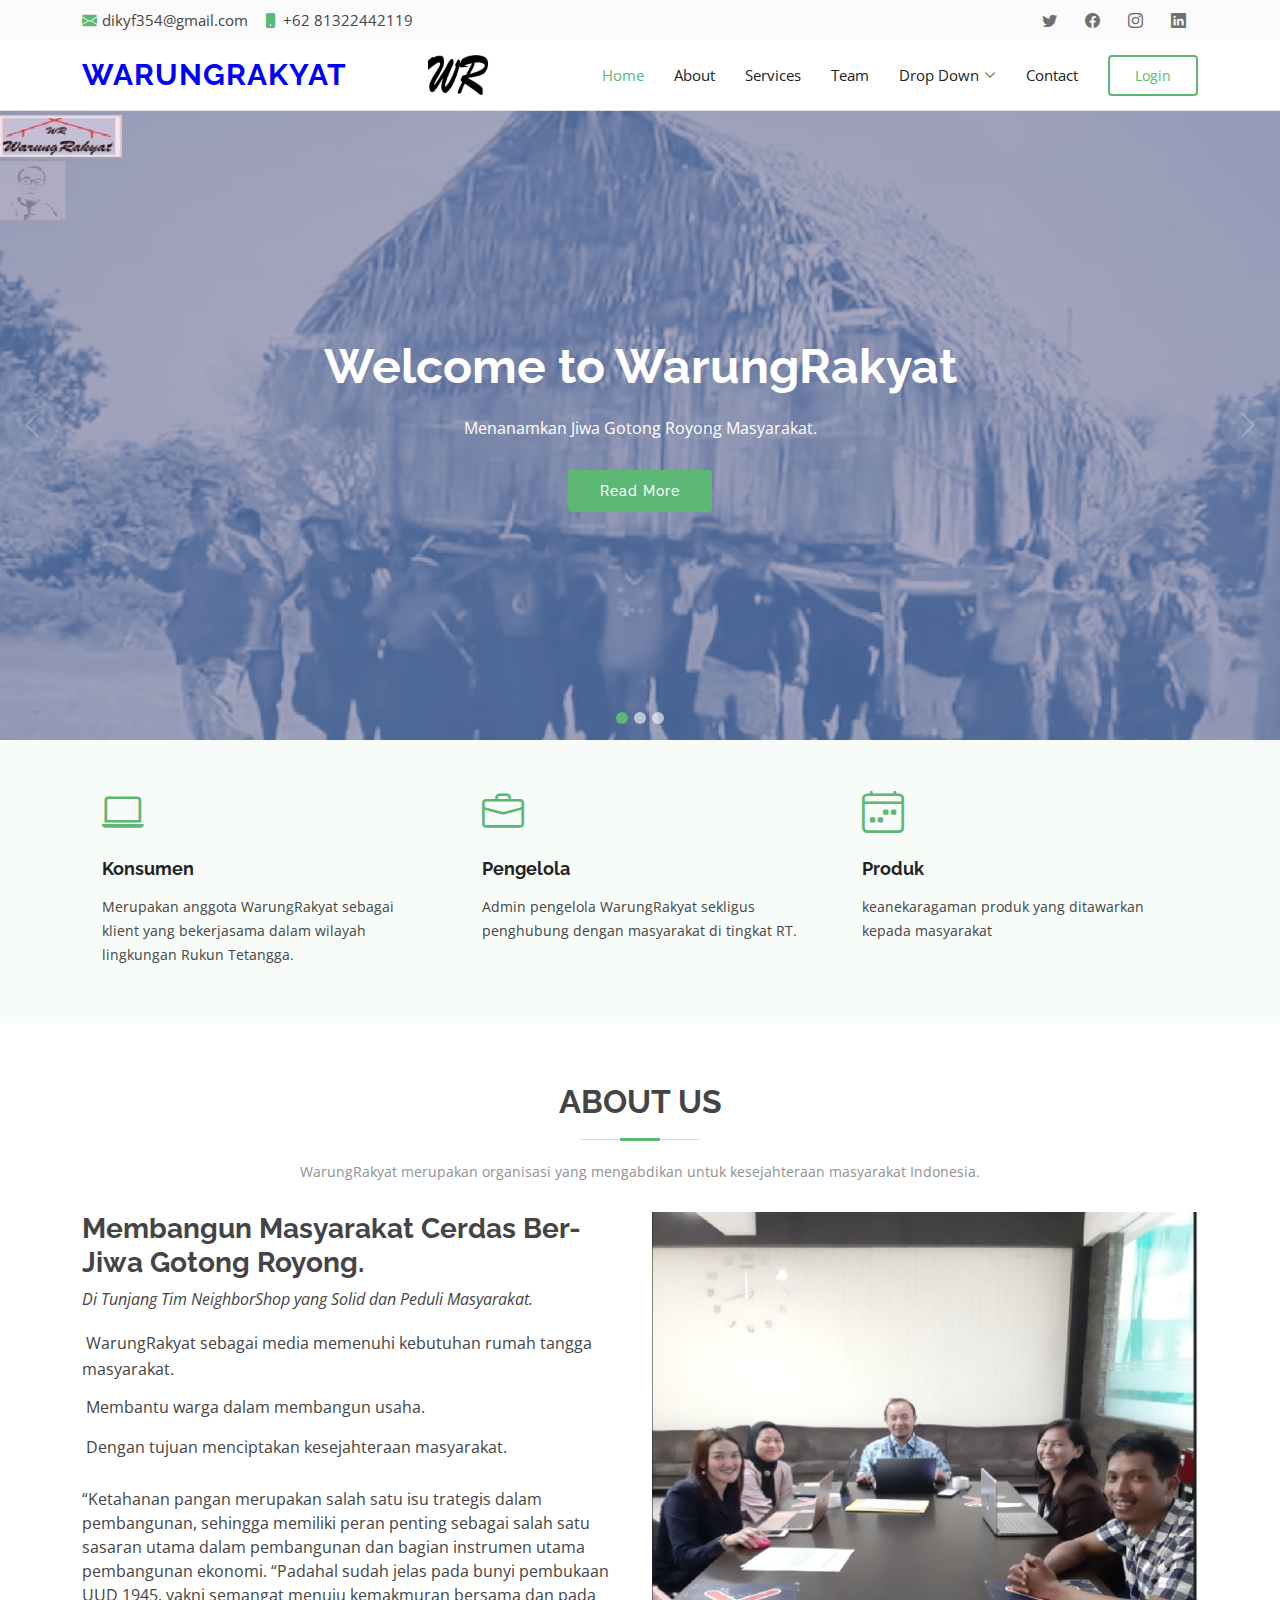
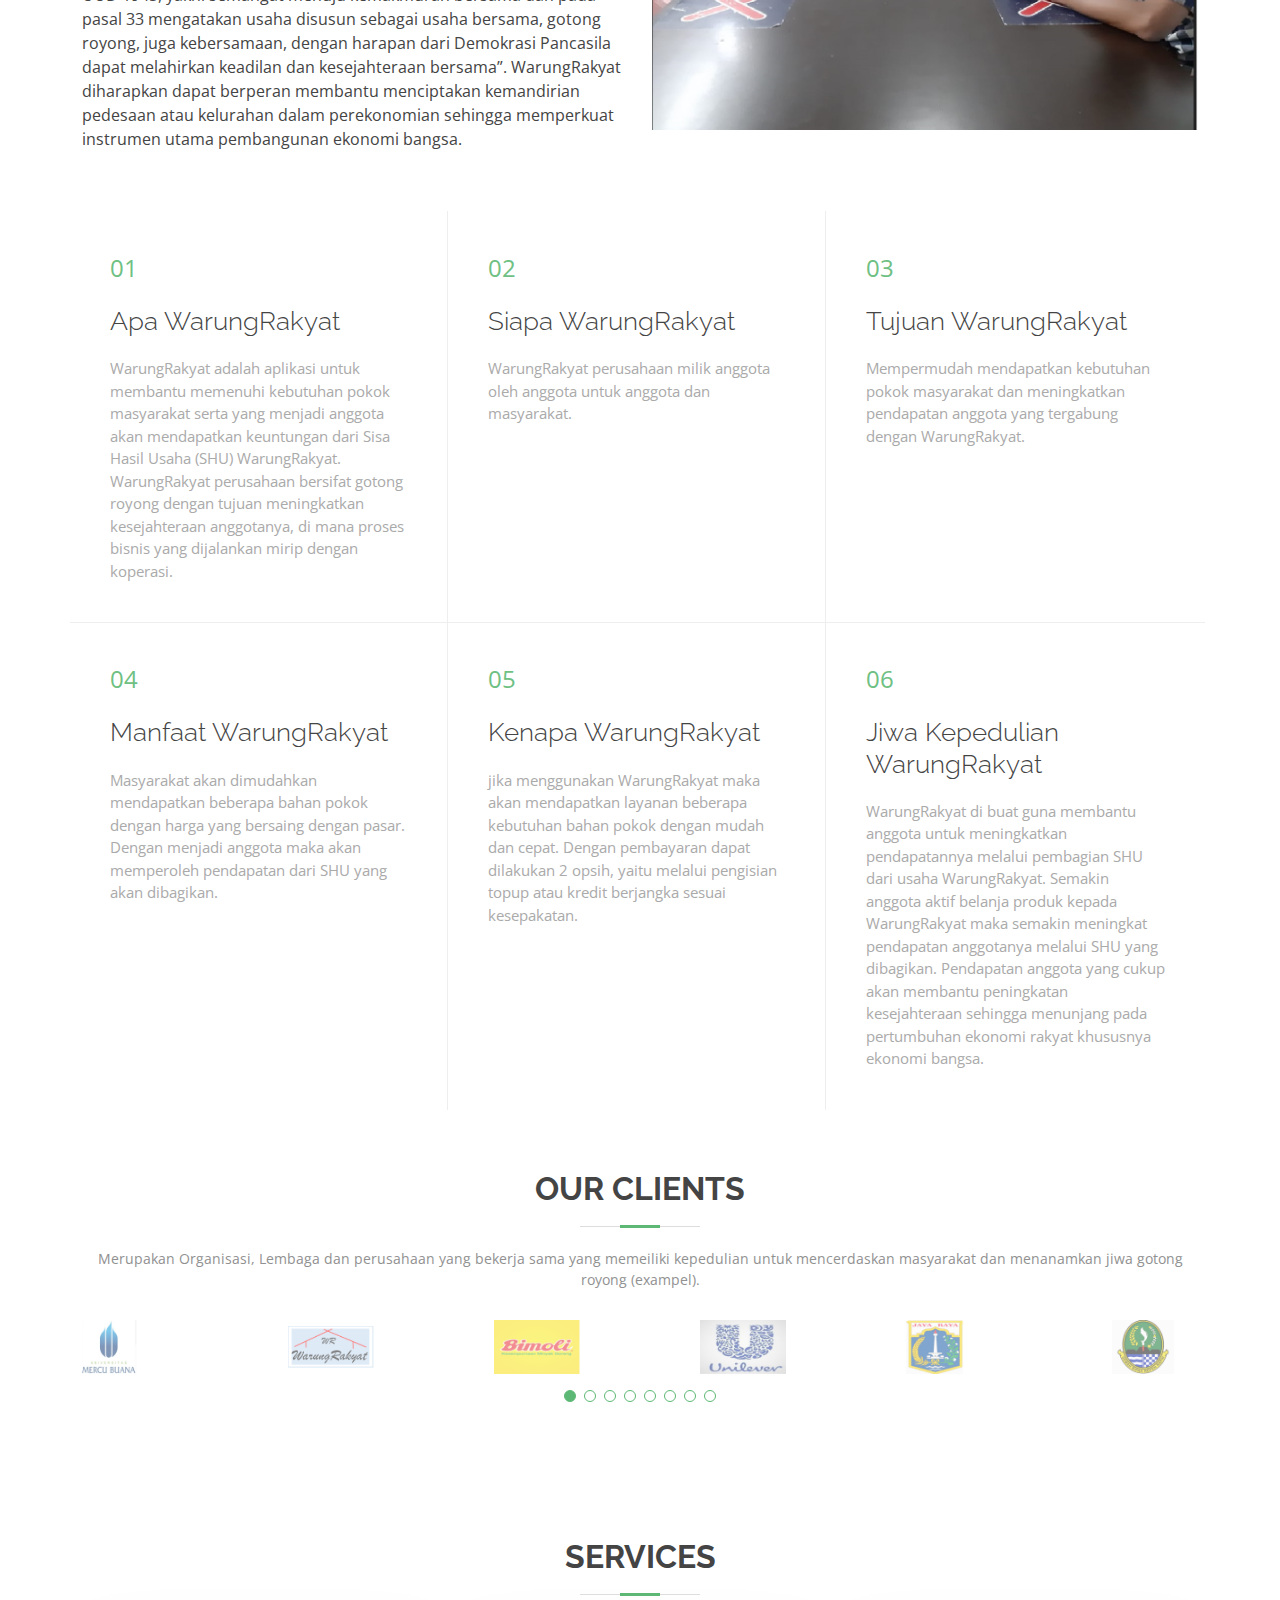
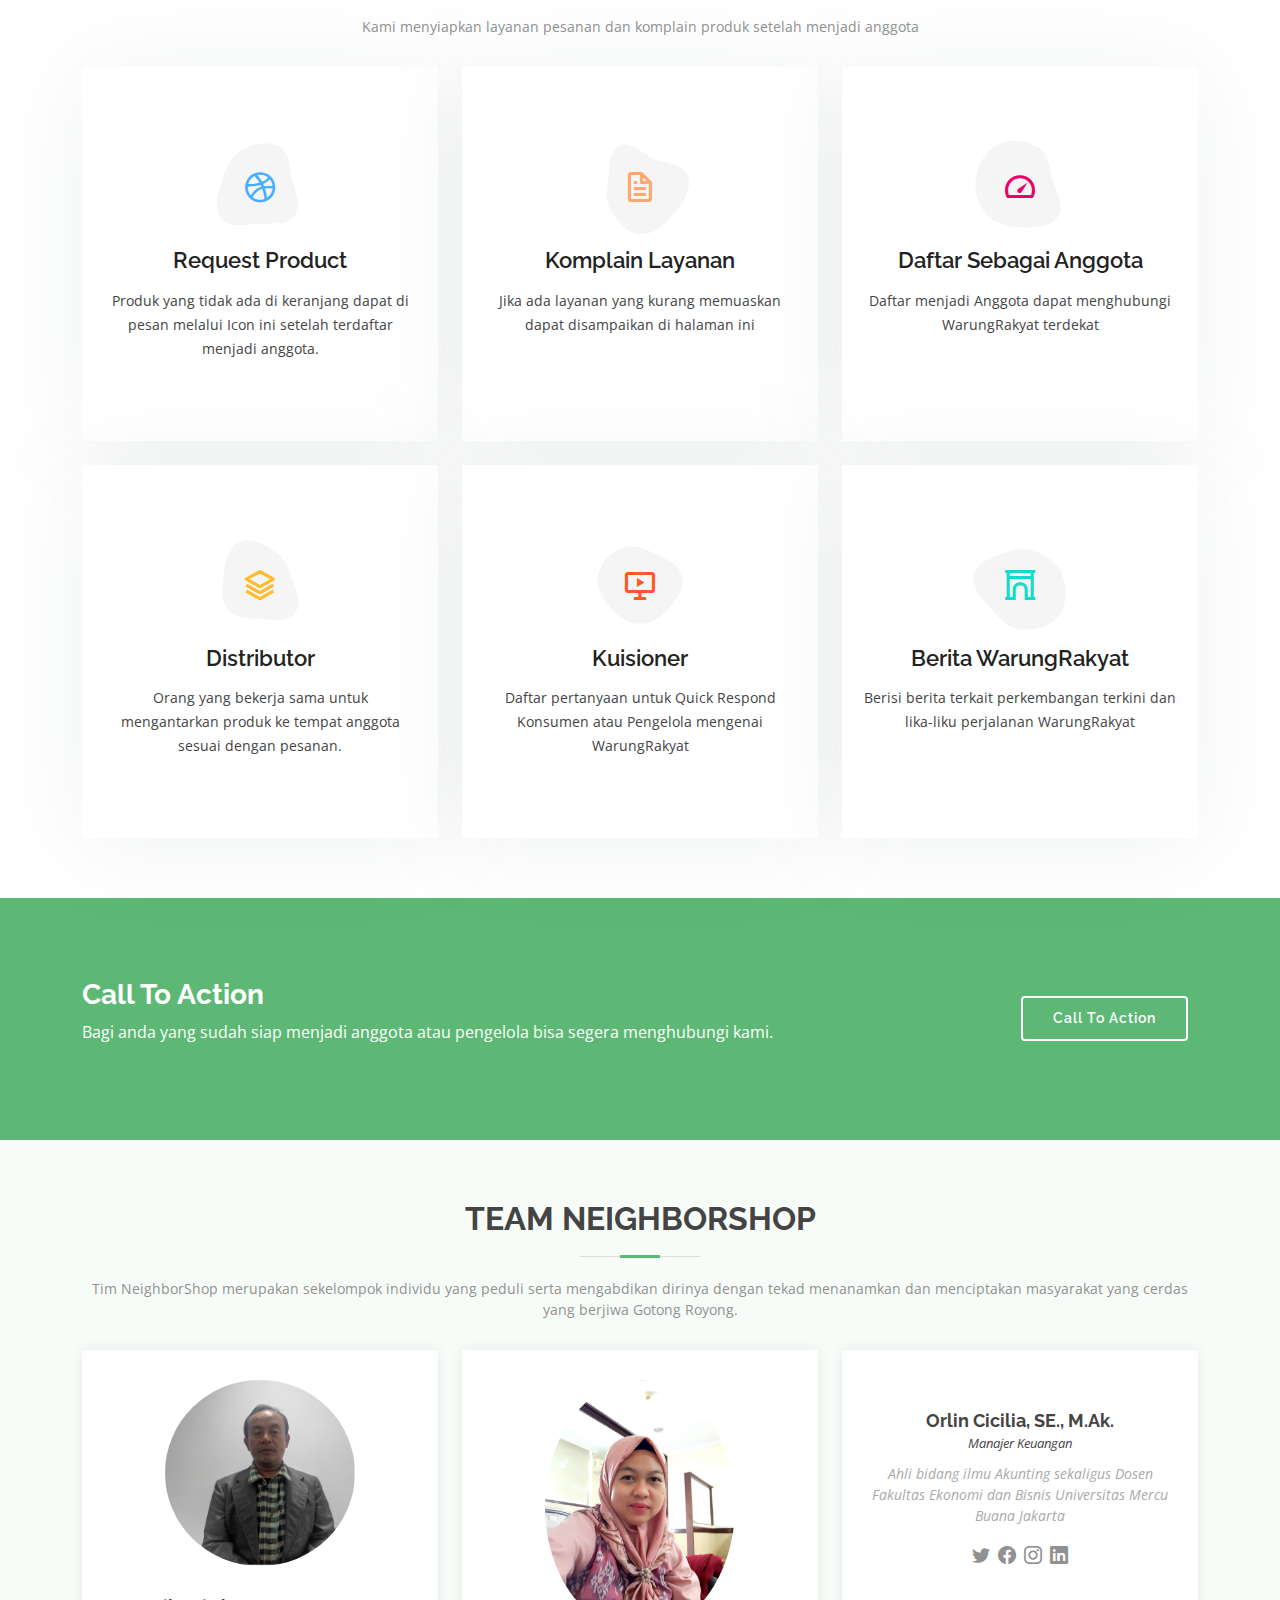
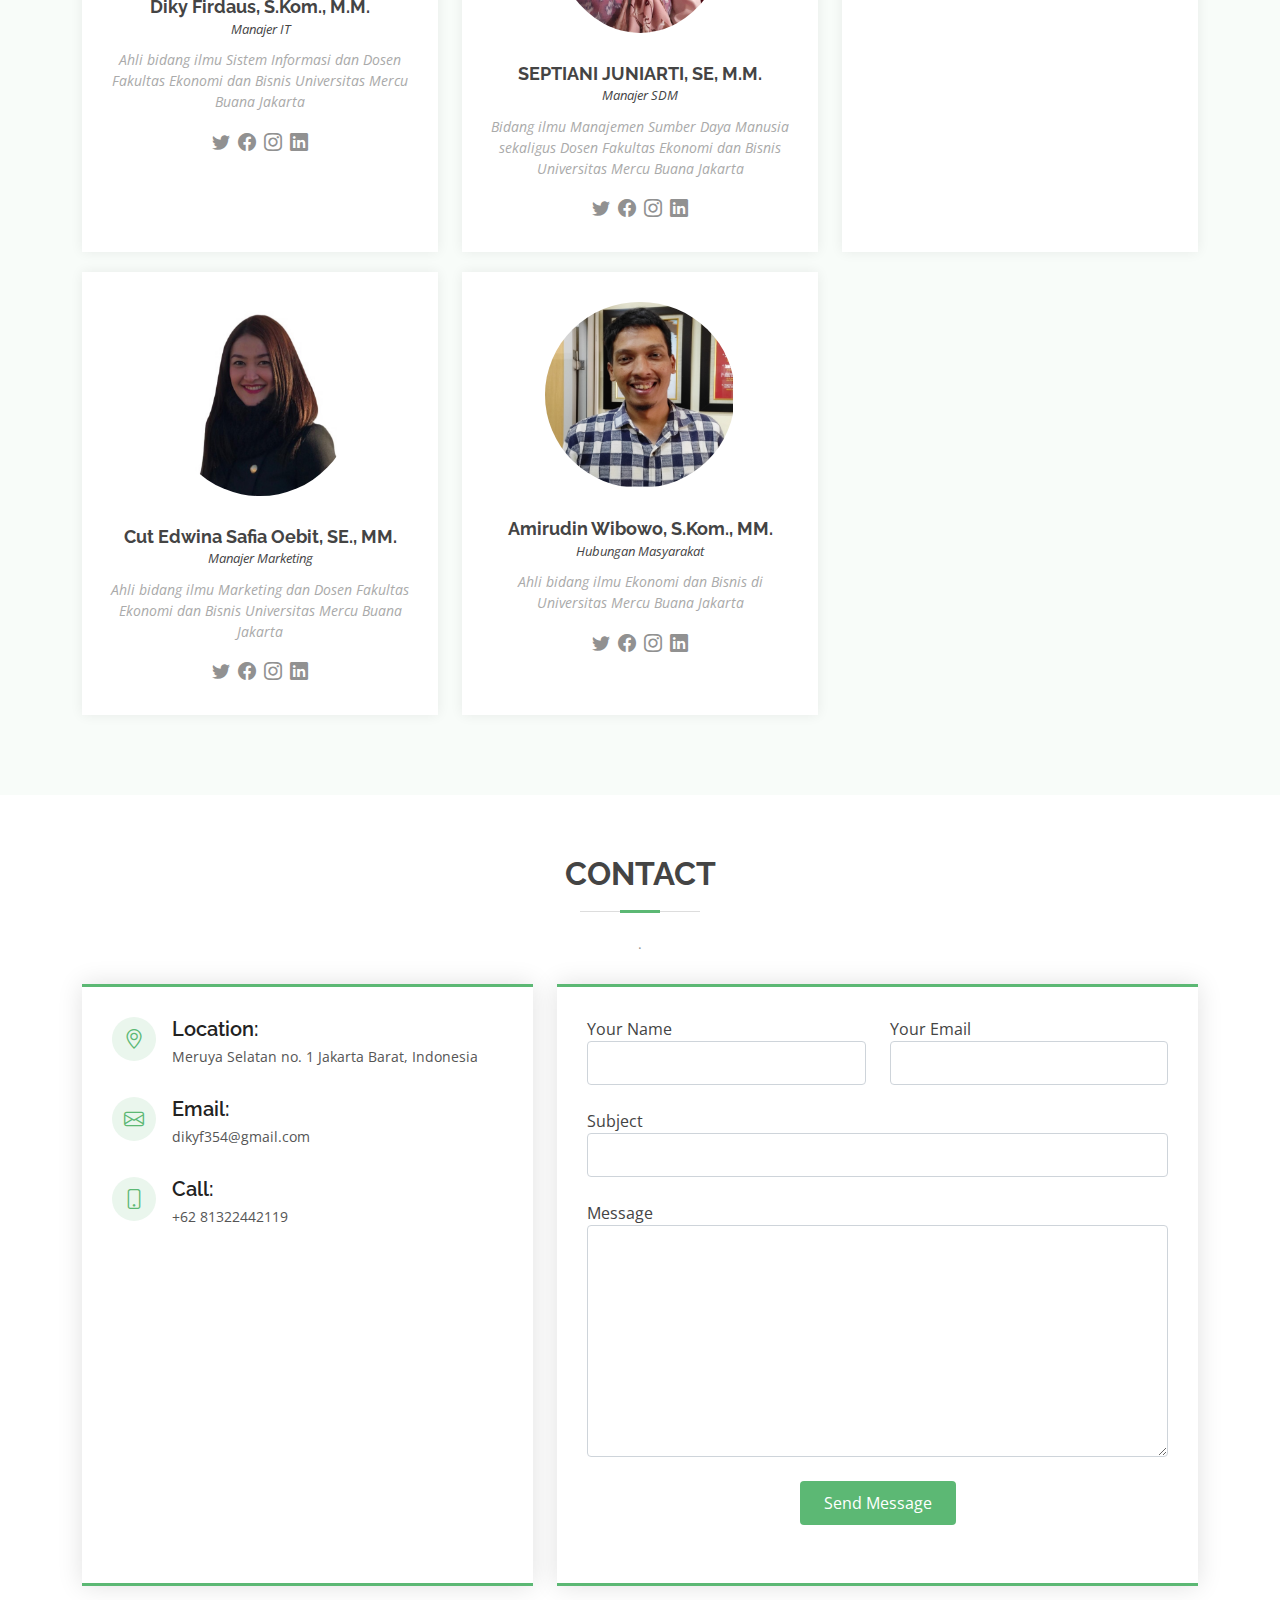
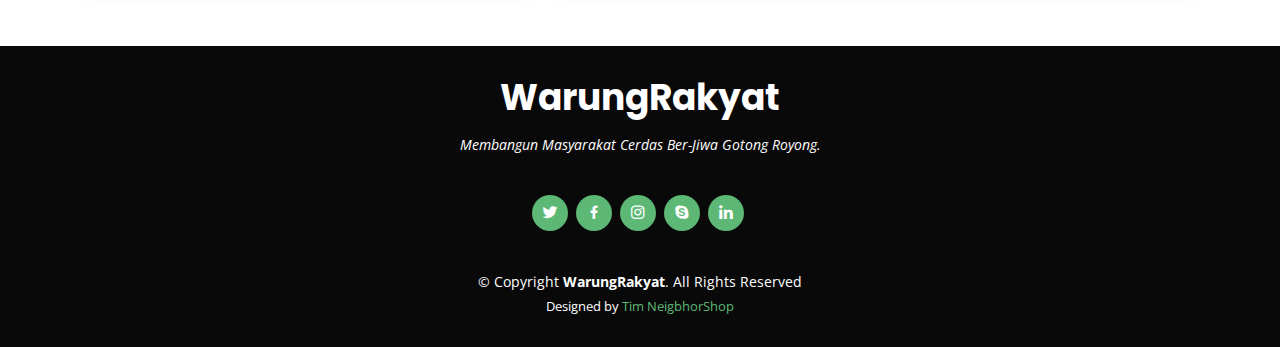
==== commit 284b67be: "first commit" ====
--- a/index.html
+++ b/index.html
@@ -54,7 +54,7 @@
 
       <h1 class="logo me-auto"><a href="index.html">WarungRakyat</a></h1>
       <!-- Uncomment below if you prefer to use an image logo -->
-      <a href="index.php" class="logo me-auto"><img src="assets/img/logowr1.png" alt="" class="img-fluid"></a>
+      <a href="index.html" class="logo me-auto"><img src="assets/img/logowr1.png" alt="" class="img-fluid"></a>
 
       <nav id="navbar" class="navbar">
         <ul>
@@ -81,7 +81,7 @@
             </ul>
           </li>
           <li><a class="nav-link scrollto" href="#contact">Contact</a></li>
-          <li><a class="getstarted scrollto" href="login.php">Login</a></li>
+          <li><a class="getstarted scrollto" href="">Login</a></li>
         </ul>
         <i class="bi bi-list mobile-nav-toggle"></i>
       </nav><!-- .navbar -->
@@ -98,7 +98,7 @@
       <div class="carousel-inner" role="listbox">
 
         <!-- Slide 1 -->
-        <div class="carousel-item active" style="background-image: url(assets/img/slide/wr1.jpg)">
+        <div class="carousel-item active" style="background-image: url(assets/img/slide/gotongroyong.jpg)">
           <div class="carousel-container">
             <div class="container">
               <h2 class="animate__animated animate__fadeInDown">Welcome to <span>WarungRakyat</span></h2>
@@ -109,7 +109,7 @@
         </div>
 
         <!-- Slide 2 -->
-        <div class="carousel-item" style="background-image: url(assets/img/slide/etalase.jpg)">
+        <div class="carousel-item" style="background-image: url(assets/img/slide/diky.jpg)">
           <div class="carousel-container">
             <div class="container">
               <h2 class="animate__animated animate__fadeInDown">WarungRakyat</h2>
@@ -120,7 +120,7 @@
         </div>
 
         <!-- Slide 3 -->
-        <div class="carousel-item" style="background-image: url(assets/img/slide/tim.jpg)">
+        <div class="carousel-item" style="background-image: url(assets/img/slide/team.jpg)">
           <div class="carousel-container">
             <div class="container">
               <h2 class="animate__animated animate__fadeInDown">TIM NeighborShop </h2>
@@ -153,21 +153,21 @@
           <div class="col-lg-4 col-md-6">
             <div class="icon-box">
               <div class="icon"><i class="bi bi-laptop"></i></div>
-              <h4 class="title"><a href="def_k.php">Konsumen</a></h4>
+              <h4 class="title"><a href="">Konsumen</a></h4>
               <p class="description">Merupakan anggota WarungRakyat sebagai klient yang bekerjasama dalam wilayah lingkungan Rukun Tetangga.</p>
             </div>
           </div>
           <div class="col-lg-4 col-md-6">
             <div class="icon-box">
               <div class="icon"><i class="bi bi-briefcase"></i></div>
-              <h4 class="title"><a href="def_p.php">Pengelola</a></h4>
+              <h4 class="title"><a href="">Pengelola</a></h4>
               <p class="description"> Admin pengelola WarungRakyat sekligus penghubung dengan masyarakat di tingkat RT.</p>
             </div>
           </div>
           <div class="col-lg-4 col-md-6">
             <div class="icon-box">
               <div class="icon"><i class="bi bi-calendar4-week"></i></div>
-              <h4 class="title"><a href="def_prod.php">Produk</a></h4>
+              <h4 class="title"><a href="">Produk</a></h4>
               <p class="description">keanekaragaman produk yang ditawarkan kepada masyarakat </p>
             </div>
           </div>
@@ -200,7 +200,7 @@
               <li><i class="bi bi-check-circled"></i> Dengan tujuan menciptakan kesejahteraan masyarakat.</li>
             </ul>
             <p>
-              “Ketahanan pangan merupakan salah satu isu trategis dalam pembangunan suatu negara, lebih-lebih negara yang sedang berkembang, karena memiliki peran ganda yaitu sebagai salah satu sasaran utama pembangunan dan salah satu instrumen utama pembangunan ekonomi. “Padahal sudah jelas pada bunyi pembukaan UUD 1945, yakni semangat menuju kemakmuran bersama dan pada pasal 33 mengatakan usaha disusun sebagai usaha bersama, gotong royong, juga kebersamaan, dengan harapan dari Demokrasi Pancasila dapat melahirkan keadilan dan kesejahteraan bersama”. 
+              “Ketahanan pangan merupakan salah satu isu trategis dalam pembangunan, sehingga memiliki peran penting sebagai salah satu sasaran utama dalam pembangunan dan bagian instrumen utama pembangunan ekonomi. “Padahal sudah jelas pada bunyi pembukaan UUD 1945, yakni semangat menuju kemakmuran bersama dan pada pasal 33 mengatakan usaha disusun sebagai usaha bersama, gotong royong, juga kebersamaan, dengan harapan dari Demokrasi Pancasila dapat melahirkan keadilan dan kesejahteraan bersama”. 
  WarungRakyat diharapkan dapat berperan membantu menciptakan kemandirian pedesaan atau kelurahan dalam perekonomian sehingga memperkuat instrumen utama pembangunan ekonomi bangsa. 
             </p>
           </div>
@@ -266,13 +266,13 @@
 
         <div class="section-title">
           <h2>Our Clients</h2>
-          <p>Merupakan Organisasi, Lembaga dan perusahaan yang bekerja sama yang memeiliki kepedulian untuk mencerdaskan masyarakat dan menanamkan jiwa gotong royong.</p>
+          <p>Merupakan Organisasi, Lembaga dan perusahaan yang bekerja sama yang memeiliki kepedulian untuk mencerdaskan masyarakat dan menanamkan jiwa gotong royong (exampel).</p>
         </div>
 
         <div class="clients-slider swiper">
           <div class="swiper-wrapper align-items-center">
             <div class="swiper-slide"><img src="assets/img/clients/umb.png" class="img-fluid" alt=""></div>
-            <div class="swiper-slide"><img src="assets/img/clients/logowp1.png" class="img-fluid" alt=""></div>
+            <div class="swiper-slide"><img src="assets/img/clients/wr.png" class="img-fluid" alt=""></div>
             <div class="swiper-slide"><img src="assets/img/clients/bimoli.png" class="img-fluid" alt=""></div>
             <div class="swiper-slide"><img src="assets/img/clients/unilever.png" class="img-fluid" alt=""></div>
             <div class="swiper-slide"><img src="assets/img/clients/dki.png" class="img-fluid" alt=""></div>
@@ -330,7 +330,7 @@
                 </svg>
                 <i class="bx bx-tachometer"></i>
               </div>
-              <h4><a href="tambah_k_ajah.php">Daftar Sebagai Anggota</a></h4>
+              <h4><a href="">Daftar Sebagai Anggota</a></h4>
               <p>Daftar menjadi Anggota dapat menghubungi WarungRakyat terdekat</p>
             </div>
           </div>
@@ -403,8 +403,8 @@
       <div class="container">
 
         <div class="section-title">
-          <h2>Team SmartShop</h2>
-          <p>Tim SmartShop merupakan sekelompok individu yang peduli serta mengabdikan dirinya dengan tekad menanamkan dan menciptakan masyarakat yang cerdas yang berjiwa Gotong Royong.</p>
+          <h2>Team NeighborShop</h2>
+          <p>Tim NeighborShop merupakan sekelompok individu yang peduli serta mengabdikan dirinya dengan tekad menanamkan dan menciptakan masyarakat yang cerdas yang berjiwa Gotong Royong.</p>
         </div>
 		<div class="row">
         <div class="col-lg-4 col-md-6 d-flex align-items-stretch">
@@ -442,22 +442,7 @@
             </div>
           </div>
 
-          <div class="col-lg-4 col-md-6 d-flex align-items-stretch">
-            <div class="member">
-              <img src="assets/img/team/hery.jpg" alt="">
-              <h4>Herry Derajad, S.Kom., M.M.</h4>
-              <span>Manajer Operasional</span>
-              <p>
-                Bidang ilmu Manajemen Opersional dan Ilmu Komputer Dosen Fakultas Ekonomi dan Bisnis Universitas Mercu Buana Jakarta
-              </p>
-              <div class="social">
-                <a href=""><i class="bi bi-twitter"></i></a>
-                <a href=""><i class="bi bi-facebook"></i></a>
-                <a href=""><i class="bi bi-instagram"></i></a>
-                <a href=""><i class="bi bi-linkedin"></i></a>
-              </div>
-            </div>
-          </div>
+          
 
           <div class="col-lg-4 col-md-6 d-flex align-items-stretch">
             <div class="member">
@@ -496,7 +481,7 @@
 		  <div class="col-lg-4 col-md-6 d-flex align-items-stretch">
             <div class="member">
               <img src="assets/img/team/bowo.jpg" alt="">
-              <h4>Bowo, SE., MM.</h4>
+              <h4>Amirudin Wibowo, S.Kom., MM.</h4>
               <span>Hubungan Masyarakat</span>
               <p>
                Ahli bidang ilmu Ekonomi dan Bisnis di Universitas Mercu Buana Jakarta
@@ -604,7 +589,7 @@
       </div>
       <div class="credits">
         
-        Designed by <a href="#team">Tim SmartShop</a>
+        Designed by <a href="#team">Tim NeigbhorShop</a>
       </div>
     </div>
   </footer><!-- End Footer -->
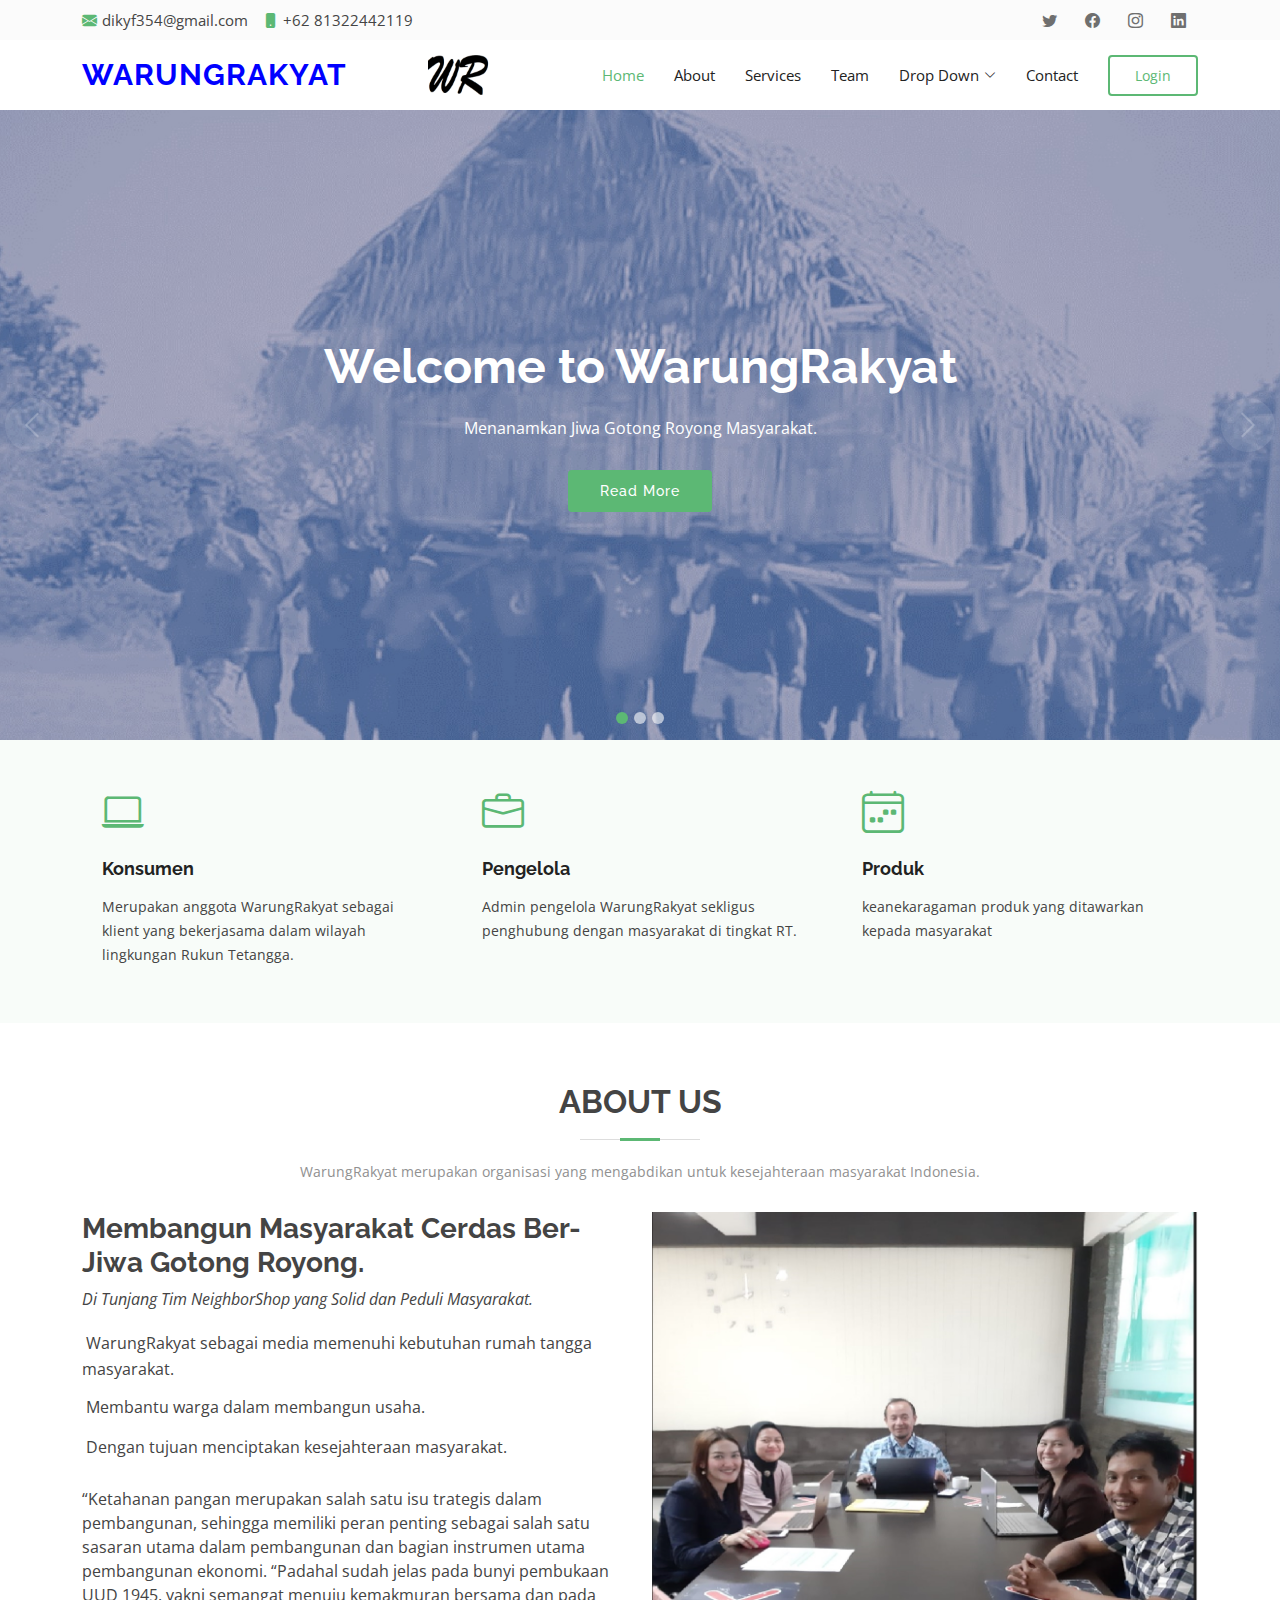
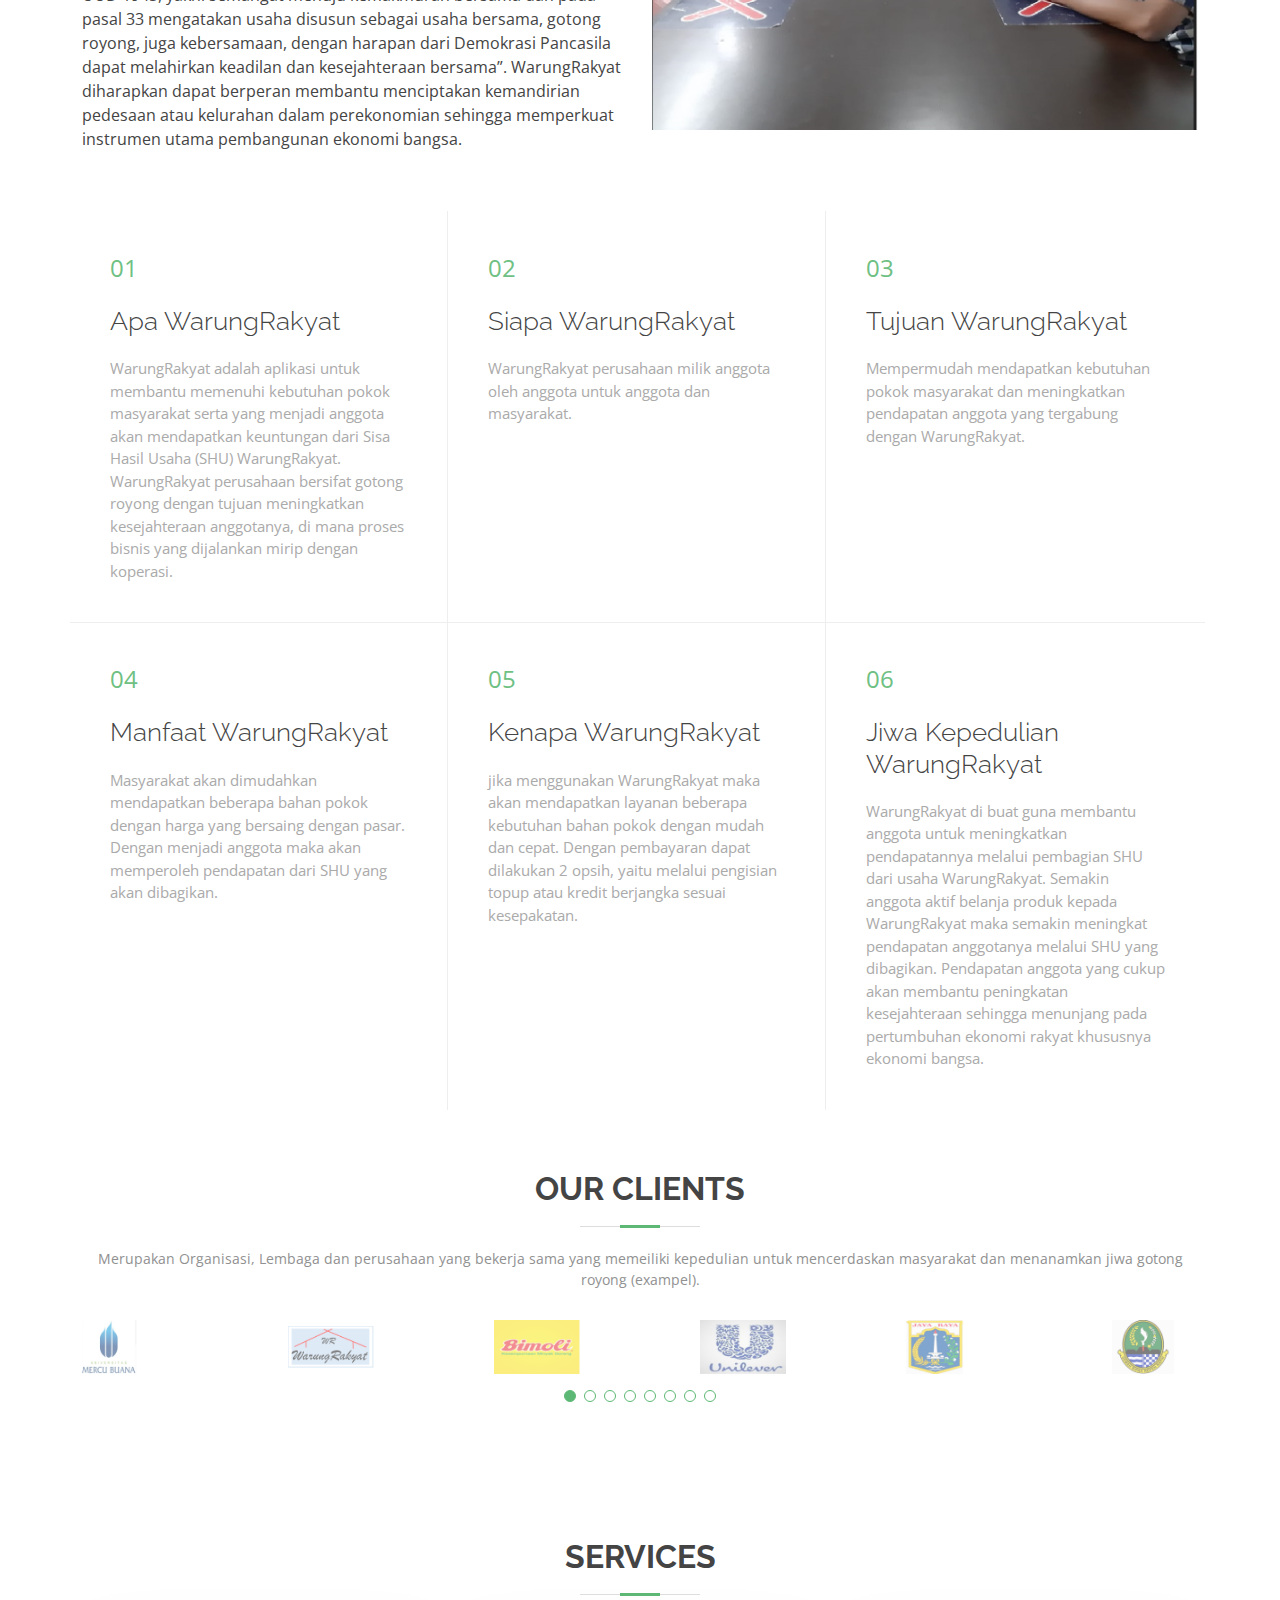
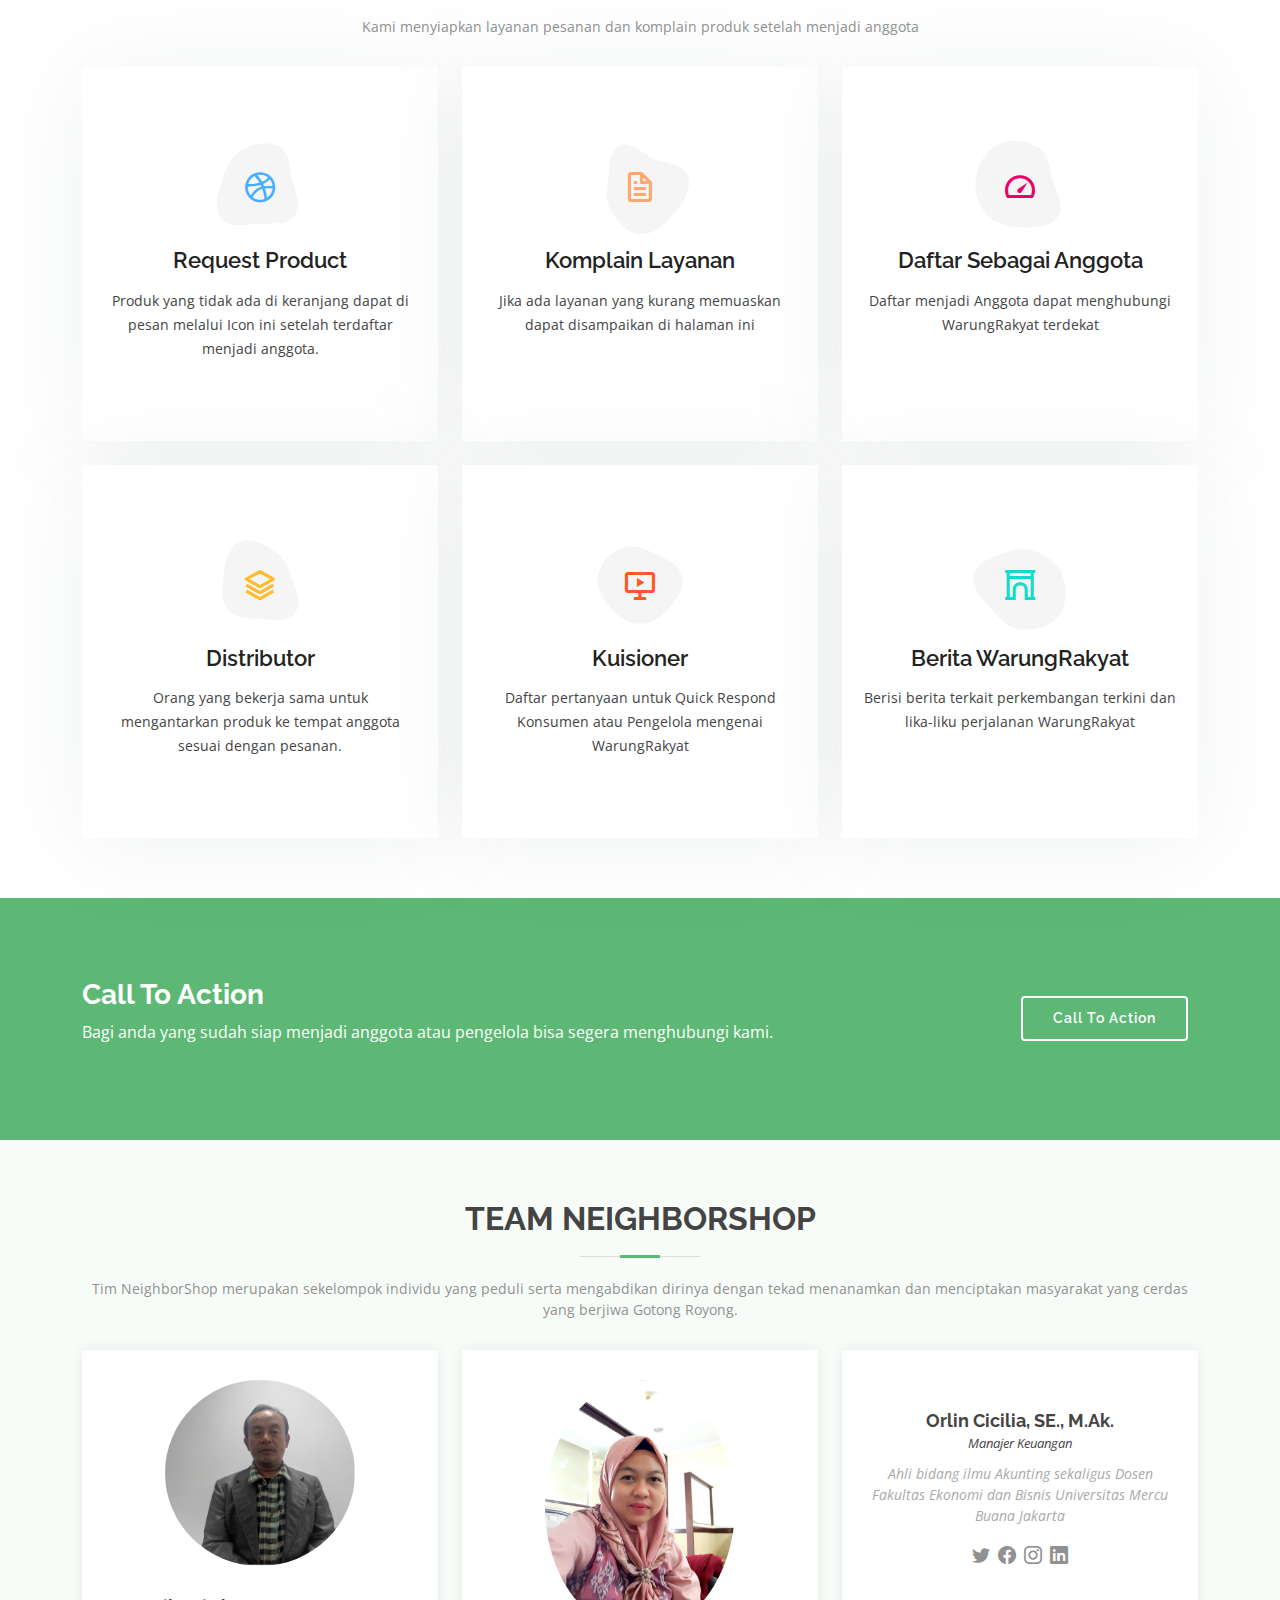
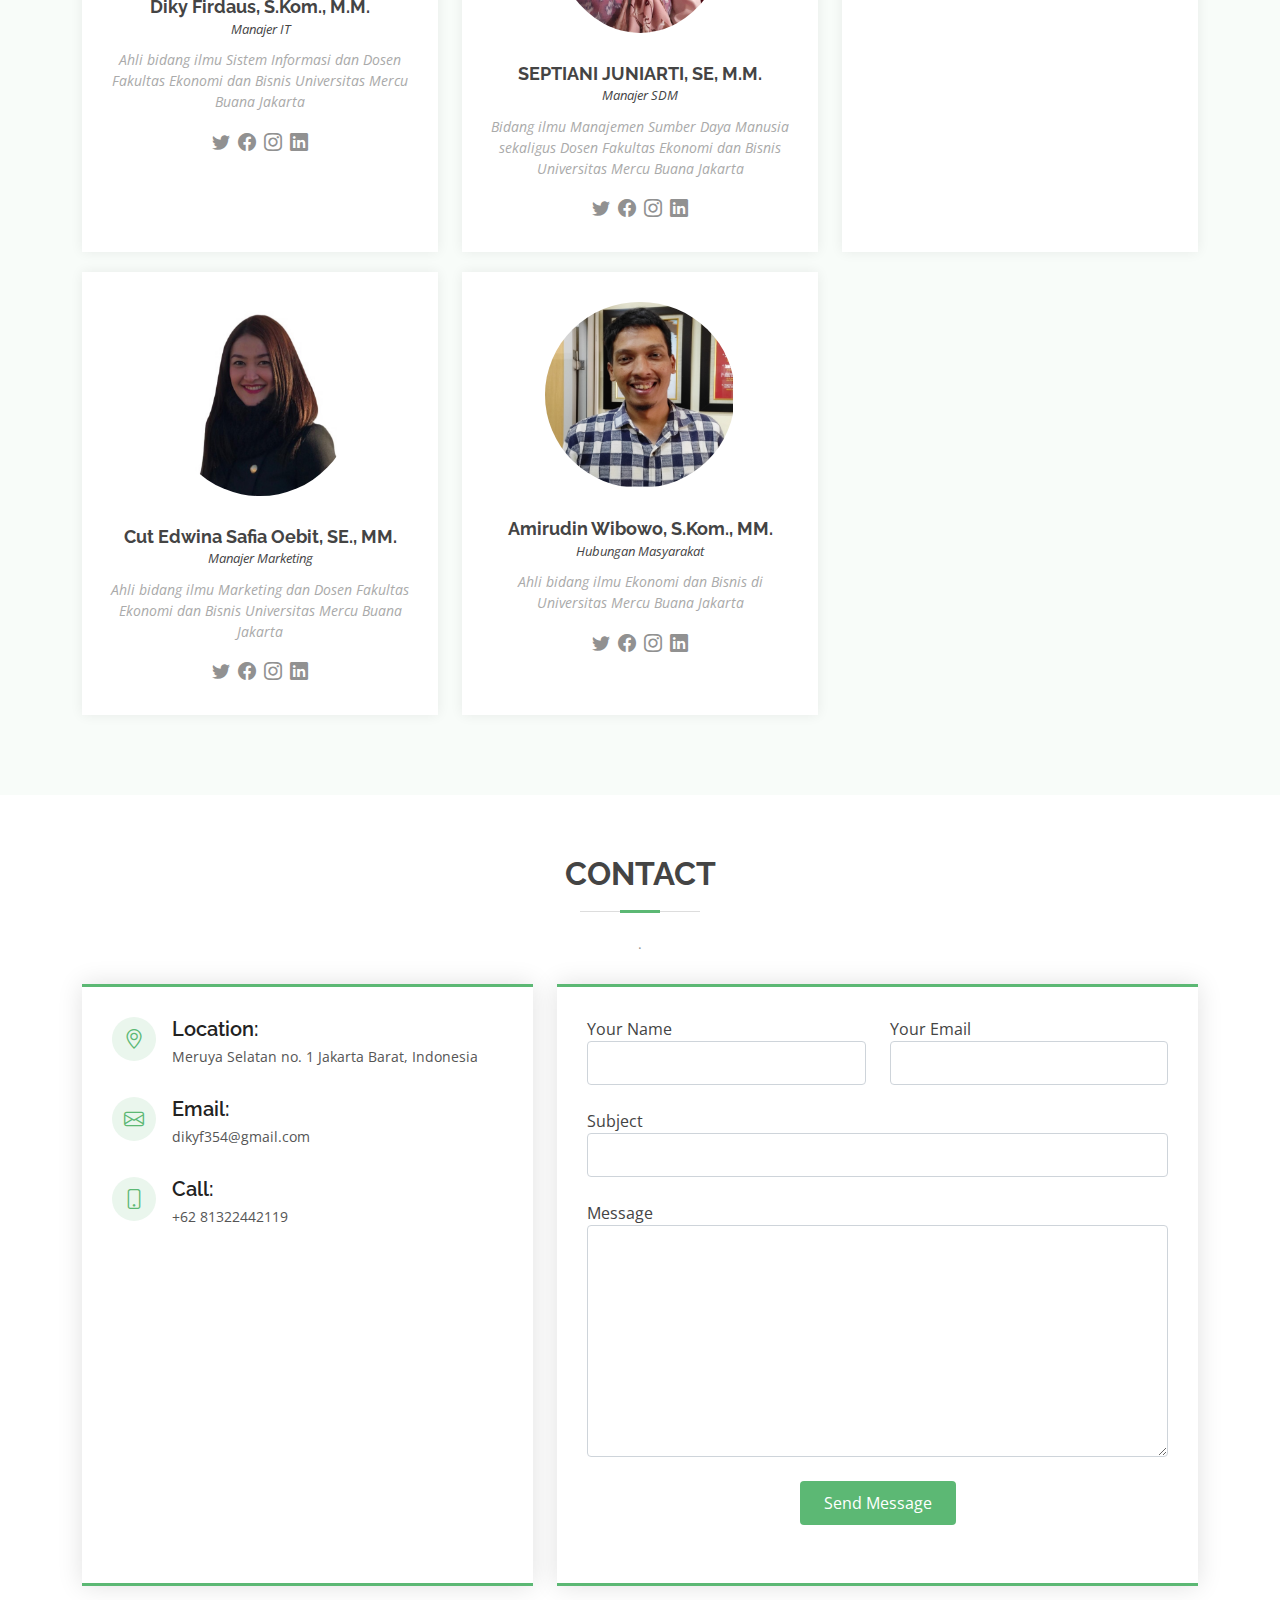
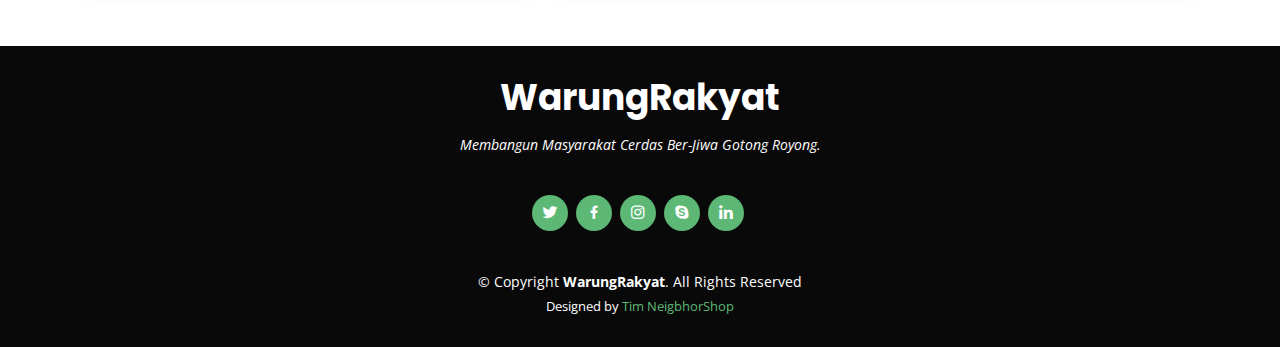
==== commit 442ed5b2: "merubah layar utama" ====
--- a/index.html
+++ b/index.html
@@ -123,7 +123,7 @@
         <div class="carousel-item" style="background-image: url(assets/img/slide/team.jpg)">
           <div class="carousel-container">
             <div class="container">
-              <h2 class="animate__animated animate__fadeInDown">TIM NeighborShop </h2>
+              <h2 class="animate__animated animate__fadeInDown">NeighborShop Team</h2>
               <p class="animate__animated animate__fadeInUp">Kolaborasi Individu Peduli Masyarakat.</p>
               <a href="#about" class="btn-get-started animate__animated animate__fadeInUp scrollto">Read More</a>
             </div>
